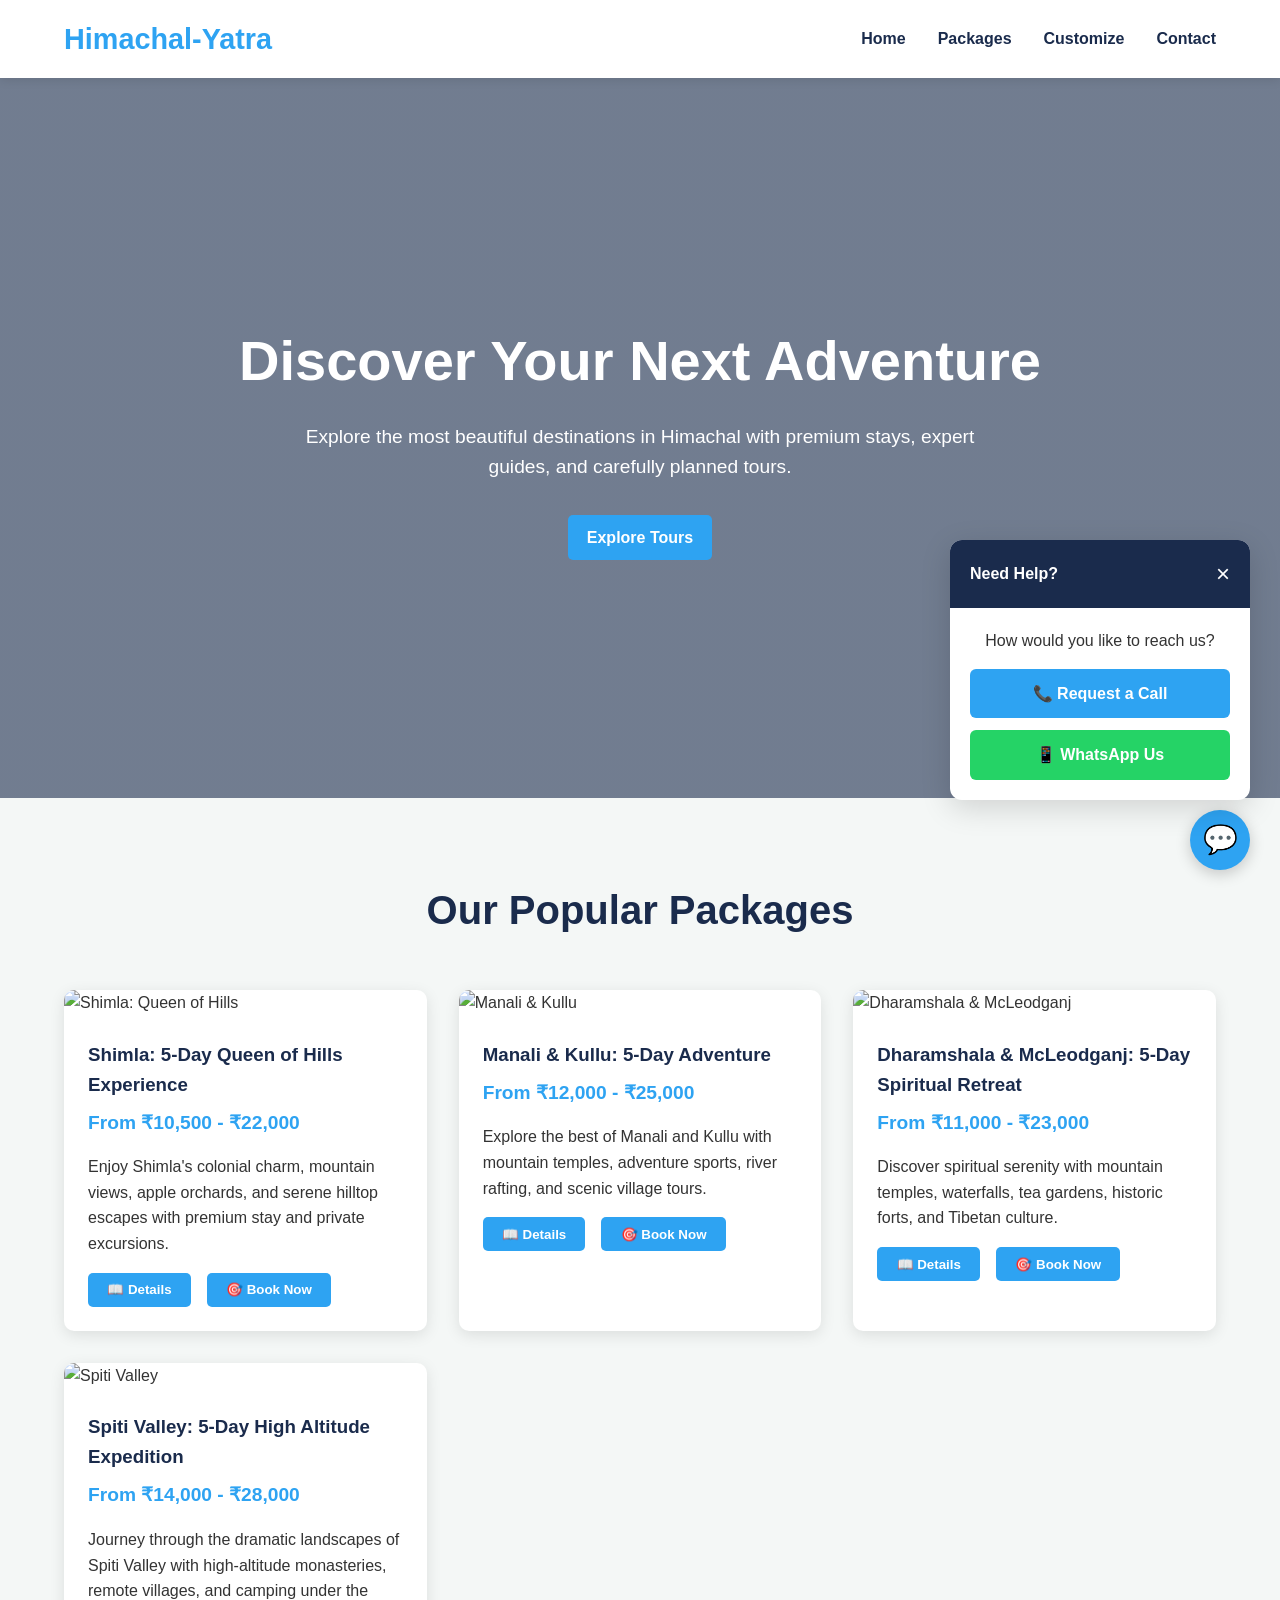
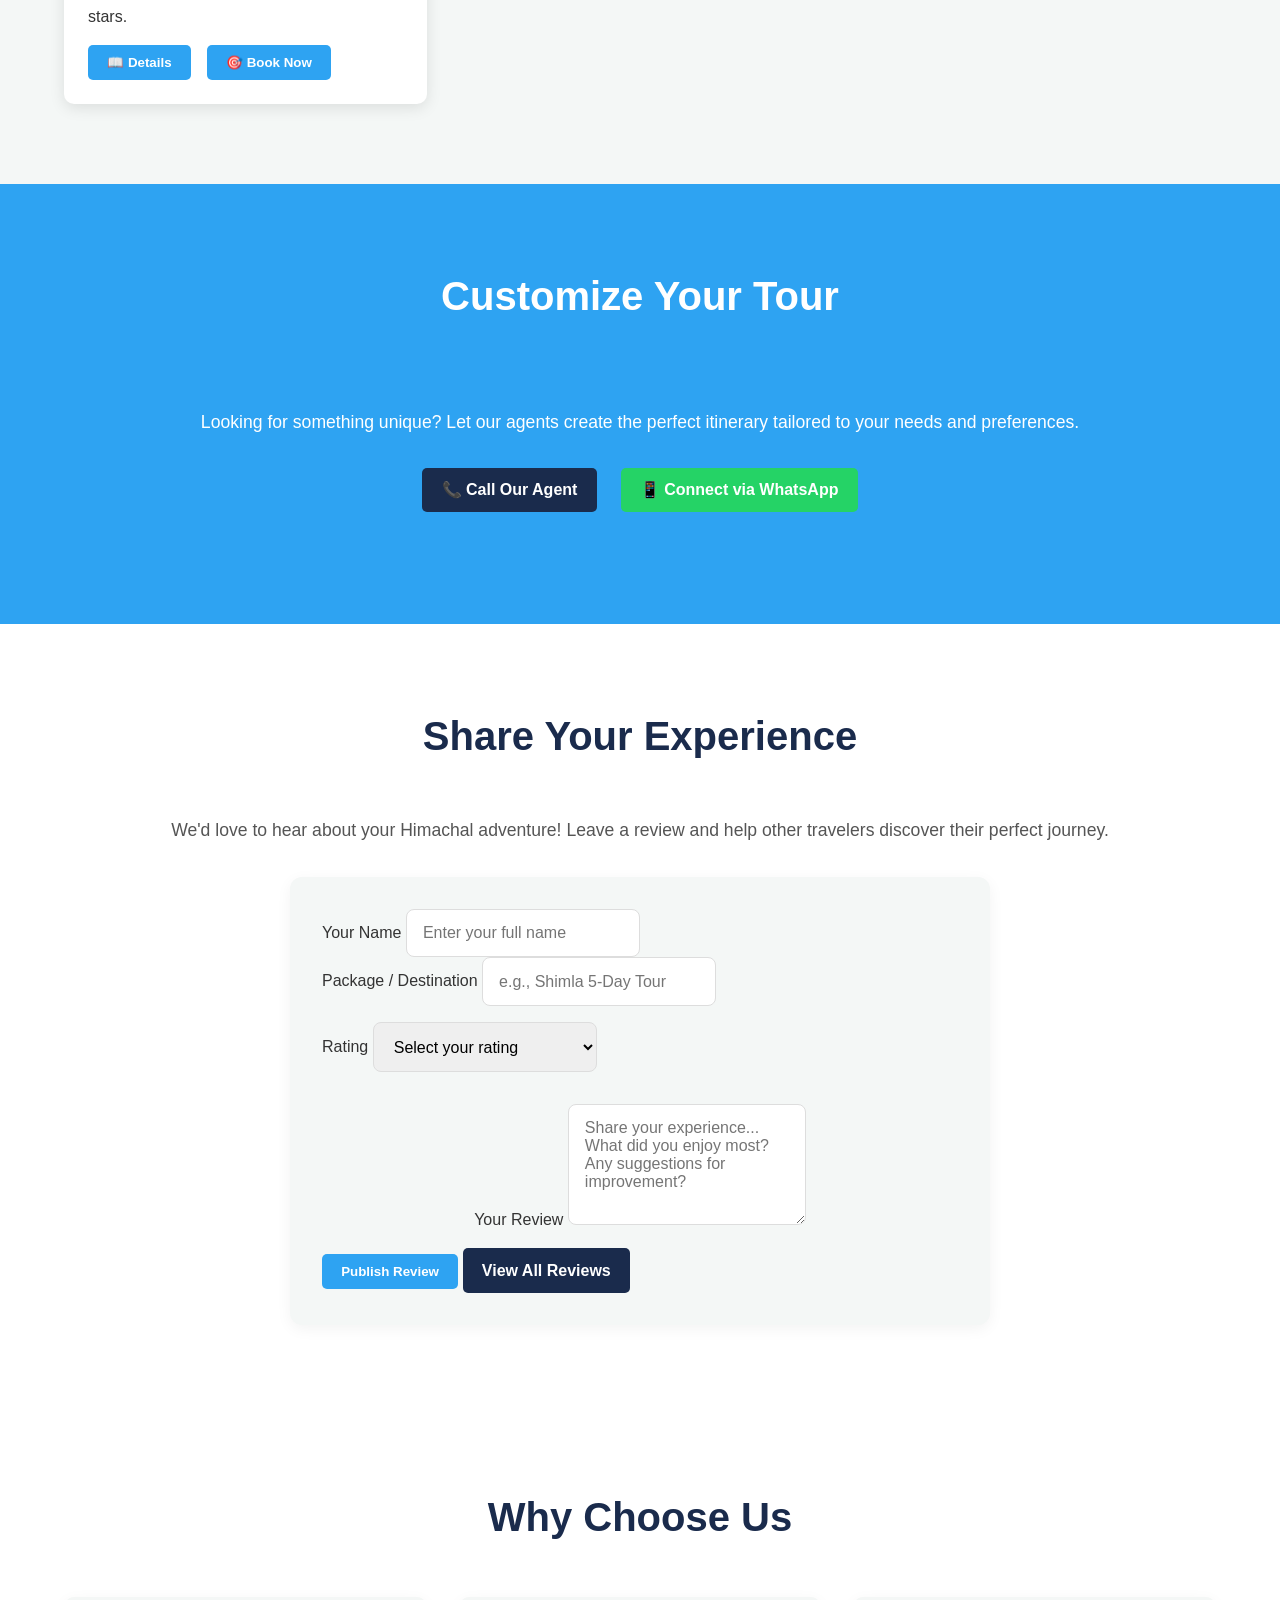
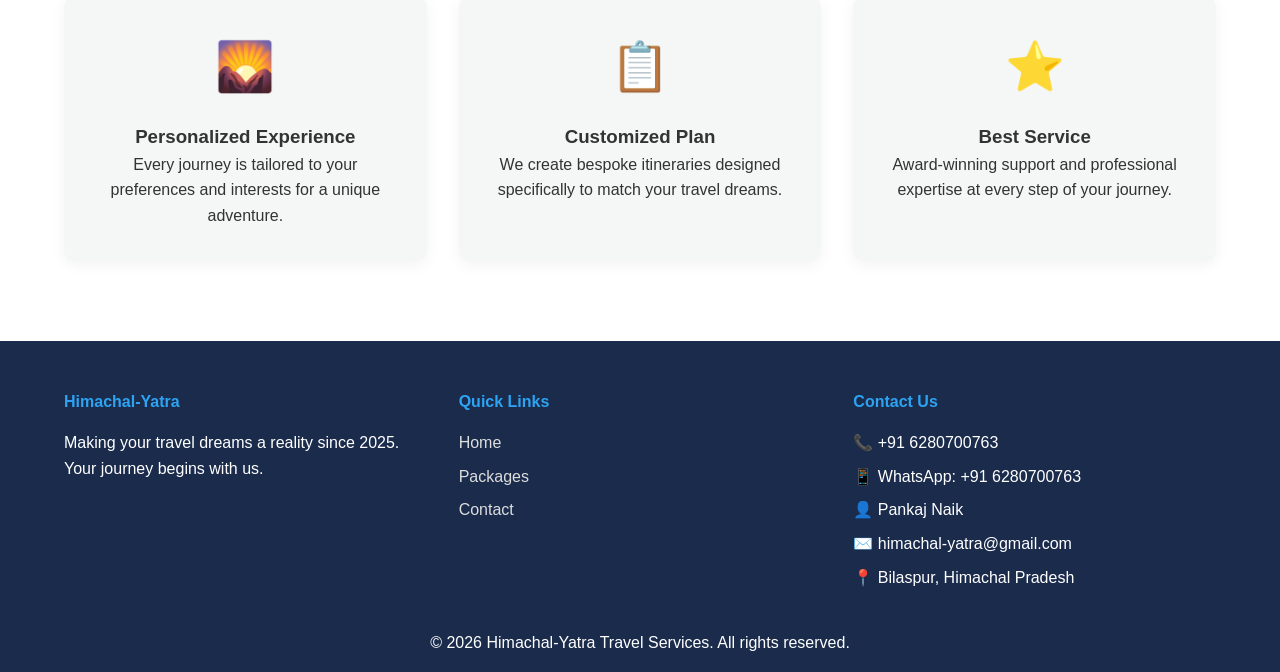
==== index.html @ 3a0e958d "Revise review form layout and labels Updated review section with improved form layout and labels." ====
<!DOCTYPE html>
<html lang="en">
<head>
    <meta charset="UTF-8">
    <meta name="viewport" content="width=device-width, initial-scale=1.0">
    <title>Himachal-Yatra | Tourist Services</title>
    <link rel="stylesheet" href="css/style.css">
</head>
<body>
    <header>
        <a href="#hero" class="logo">Himachal-Yatra</a>
        <nav>
            <ul>
                <li><a href="#hero">Home</a></li>
                <li><a href="#packages">Packages</a></li>
                <li><a href="#customize">Customize</a></li>
                <li><a href="#contact">Contact</a></li>
            </ul>
        </nav>
    </header>

    <section id="hero">
        <h1>Discover Your Next Adventure</h1>
        <p>Explore the most beautiful destinations in Himachal with premium stays, expert guides, and carefully planned tours.</p>
        <a href="#packages" class="btn hero-btn">Explore Tours</a>
    </section>

    <section id="packages">
        <h2 class="section-title">Our Popular Packages</h2>
        <div class="grid-container">
            <div class="card">
                <img src="https://images.unsplash.com/photo-1605649487212-47bdab064df7?auto=format&fit=crop&w=800&q=80" alt="Shimla: Queen of Hills">
                <div class="card-content">
                    <h3>Shimla: 5-Day Queen of Hills Experience</h3>
                    <span class="card-price">From ₹10,500 - ₹22,000</span>
                    <p>Enjoy Shimla's colonial charm, mountain views, apple orchards, and serene hilltop escapes with premium stay and private excursions.</p>
                    <div class="card-actions">
                        <button class="btn" onclick="alert('📅 Shimla: 5-Day Queen of Hills Itinerary:\n\n🌲 Day 1: Arrival & The Mall Road - Check in, evening stroll on Mall Road, colonial architecture.\n\n🌲 Day 2: Heritage & Local Sightseeing - Jakhu Temple, Viceregal Lodge, The Ridge, Christ Church.\n\n🌲 Day 3: Kufri & Fagu Valley - Himalayan Nature Park, horse ride to Mahasu Peak, apple orchards.\n\n🌲 Day 4: Mashobra & Naldehra Excursion - Pine roads, scenic golf course, nature walks.\n\n🌲 Day 5: Departure - Lakkar Bazaar shopping, scenic descent, journey home.\n\n✅ Includes: 4 Nights Shimla Stay, Breakfast & Dinner, Private Cab, Pickup/Drop from Chandigarh/Kalka.\n❌ Excludes: Entry tickets, Pony rides, Lunches, Travel Insurance.');">📖 Details</button>
                        <button class="btn" onclick="document.getElementById('contactDialog').classList.add('active');">🎯 Book Now</button>
                    </div>
                </div>
            </div>

            <div class="card">
                <img src="https://images.unsplash.com/photo-1544735716-392fe2489ffa?auto=format&fit=crop&w=800&q=80" alt="Manali & Kullu">
                <div class="card-content">
                    <h3>Manali & Kullu: 5-Day Adventure</h3>
                    <span class="card-price">From ₹12,000 - ₹25,000</span>
                    <p>Explore the best of Manali and Kullu with mountain temples, adventure sports, river rafting, and scenic village tours.</p>
                    <div class="card-actions">
                        <button class="btn" onclick="alert('📅 Manali & Kullu: 5-Day Itinerary:\n\n🏔️ Day 1: Arrival in Manali - Transfer from Chandigarh/Bhuntar, Hadimba Temple, Vashishtha hot springs.\n\n🏔️ Day 2: Solang Valley Excursion - Paragliding, zorbing, ATV rides, optional Rohtang Pass (if open).\n\n🏔️ Day 3: Kullu & Manikaran Sahib - River rafting, shawl factory, Gurudwara Manikaran hot springs.\n\n🏔️ Day 4: Old Manali & Local Cafes - Explore Old Manali, Manali Sanctuary, Mall Road shopping.\n\n🏔️ Day 5: Departure - Riverside breakfast and transfer back to airport/railway station.\n\n✅ Includes: 4 Nights Premium Manali Hotel Stay, Breakfast & Dinner, Private Cab, Fuel, Parking, Driver Fees.\n❌ Excludes: Adventure Fees, Rohtang Pass Permit, Personal Expenses, Air/Train Fare.');">📖 Details</button>
                        <button class="btn" onclick="document.getElementById('contactDialog').classList.add('active');">🎯 Book Now</button>
                    </div>
                </div>
            </div>

            <div class="card">
                <img src="https://images.unsplash.com/photo-1626621341517-bbf3d9990a23?auto=format&fit=crop&w=800&q=80" alt="Dharamshala & McLeodganj">
                <div class="card-content">
                    <h3>Dharamshala & McLeodganj: 5-Day Spiritual Retreat</h3>
                    <span class="card-price">From ₹11,000 - ₹23,000</span>
                    <p>Discover spiritual serenity with mountain temples, waterfalls, tea gardens, historic forts, and Tibetan culture.</p>
                    <div class="card-actions">
                        <button class="btn" onclick="alert('📅 Dharamshala & McLeodganj: 5-Day Itinerary:\n\n☸️ Day 1: Arrival & McLeodganj Highlights - Tsuglagkhang Complex, Dalai Lama Temple, Mall Road.\n\n☸️ Day 2: Waterfalls & Scenic Views - Bhagsunag Waterfall, Bhagsunag Temple, Naddi View Point sunset.\n\n☸️ Day 3: Cricket & Culture - HPCA Stadium, Dharamshala Tea Gardens, War Memorial.\n\n☸️ Day 4: Kangra Valley Excursion - Kangra Fort, Norbulingka Institute.\n\n☸️ Day 5: Departure - St. John in the Wilderness church, transfer to Pathankot/Dharamshala airport.\n\n✅ Includes: 4 Nights Stay, Breakfast & Dinner, Private Cab, Driver Allowances & Taxes.\n❌ Excludes: Train/Flight, Entry Fees, Adventure Activities, Personal Expenses.');">📖 Details</button>
                        <button class="btn" onclick="document.getElementById('contactDialog').classList.add('active');">🎯 Book Now</button>
                    </div>
                </div>
            </div>

            <div class="card">
                <img src="https://images.unsplash.com/photo-1581793745862-99fde7fa73d2?auto=format&fit=crop&w=800&q=80" alt="Spiti Valley">
                <div class="card-content">
                    <h3>Spiti Valley: 5-Day High Altitude Expedition</h3>
                    <span class="card-price">From ₹14,000 - ₹28,000</span>
                    <p>Journey through the dramatic landscapes of Spiti Valley with high-altitude monasteries, remote villages, and camping under the stars.</p>
                    <div class="card-actions">
                        <button class="btn" onclick="alert('📅 Spiti Valley: 5-Day High Altitude Expedition Itinerary:\n\n🚙 Day 1: Manali to Kaza - Through Atal Tunnel and Kunzum Pass, acclimatize in Kaza.\n\n🚙 Day 2: Monasteries & Canyons - Key Monastery, Chicham Bridge, Kibber village.\n\n🚙 Day 3: The High Villages Circuit - Langza Buddha, Hikkim Post Office, Komic Monastery.\n\n🚙 Day 4: Kaza to Chandratal - Drive to Chandratal, hike to the crescent-shaped lake, camp under the stars.\n\n🚙 Day 5: Departure to Manali - Morning at the campsite then scenic drive back to Manali.\n\n✅ Includes: 3 Nights in Kaza, 1 Night Camping at Chandratal, Breakfast & Dinner, SUV with Expert Driver.\n❌ Excludes: Permits, Transit Lunches, Oxygen Cylinder Rental, Travel to Manali.');">📖 Details</button>
                        <button class="btn" onclick="document.getElementById('contactDialog').classList.add('active');">🎯 Book Now</button>
                    </div>
                </div>
            </div>
        </div>
    </section>

    <section id="customize" class="customize-section">
        <h2 class="section-title">Customize Your Tour</h2>
        <div class="customize-content">
            <p>Looking for something unique? Let our agents create the perfect itinerary tailored to your needs and preferences.</p>
            <div class="customize-actions">
                <a href="tel:+916280700763" class="btn secondary-btn">📞 Call Our Agent</a>
                <a href="https://wa.me/916280700763" target="_blank" class="btn whatsapp-btn">📱 Connect via WhatsApp</a>
            </div>
        </div>
    </section>

    <section id="reviews" class="services-section">
        <h2 class="section-title">Share Your Experience</h2>
        <p style="text-align: center; margin-bottom: 2rem; color: #555; font-size: 1.1rem;">We'd love to hear about your Himachal adventure! Leave a review and help other travelers discover their perfect journey.</p>
        <div class="review-form-box">
            <form id="reviewForm">
                <div class="form-row">
                    <div class="form-group">
                        <label for="reviewName">Your Name</label>
                        <input type="text" id="reviewName" placeholder="Enter your full name" required>
                    </div>
                    <div class="form-group">
                        <label for="reviewPlace">Package / Destination</label>
                        <input type="text" id="reviewPlace" placeholder="e.g., Shimla 5-Day Tour" required>
                    </div>
                </div>

                <div class="form-row">
                    <div class="form-group">
                        <label for="reviewRating">Rating</label>
                        <select id="reviewRating" required>
                            <option value="">Select your rating</option>
                            <option value="5">⭐⭐⭐⭐⭐ Excellent</option>
                            <option value="4">⭐⭐⭐⭐ Good</option>
                            <option value="3">⭐⭐⭐ Average</option>
                            <option value="2">⭐⭐ Fair</option>
                            <option value="1">⭐ Poor</option>
                        </select>
                    </div>
                </div>

                <div class="form-group full-width">
                    <label for="reviewMessage">Your Review</label>
                    <textarea id="reviewMessage" rows="5" placeholder="Share your experience... What did you enjoy most? Any suggestions for improvement?" required></textarea>
                </div>

                <div class="form-actions">
                    <button type="submit" class="btn btn-submit">Publish Review</button>
                    <a href="reviews.html" class="btn secondary-btn">View All Reviews</a>
                </div>
            </form>
        </div>
    </section>

    <section id="services" class="services-section">
        <h2 class="section-title">Why Choose Us</h2>
        <div class="services-grid">
            <div class="service-box">
                <div class="service-icon">🌄</div>
                <h3>Personalized Experience</h3>
                <p>Every journey is tailored to your preferences and interests for a unique adventure.</p>
            </div>
            <div class="service-box">
                <div class="service-icon">📋</div>
                <h3>Customized Plan</h3>
                <p>We create bespoke itineraries designed specifically to match your travel dreams.</p>
            </div>
            <div class="service-box">
                <div class="service-icon">⭐</div>
                <h3>Best Service</h3>
                <p>Award-winning support and professional expertise at every step of your journey.</p>
            </div>
        </div>
    </section>

    <footer id="contact">
        <div class="footer-content">
            <div>
                <h4>Himachal-Yatra</h4>
                <p>Making your travel dreams a reality since 2025. Your journey begins with us.</p>
            </div>
            <div>
                <h4>Quick Links</h4>
                <ul>
                    <li><a href="#hero">Home</a></li>
                    <li><a href="#packages">Packages</a></li>
                    <li><a href="#contact">Contact</a></li>
                </ul>
            </div>
            <div>
                <h4>Contact Us</h4>
                <ul>
                    <li>📞 +91 6280700763</li>
                    <li>📱 WhatsApp: +91 6280700763</li>
                    <li>👤 Pankaj Naik</li>
                    <li>✉️ himachal-yatra@gmail.com</li>
                    <li>📍 Bilaspur, Himachal Pradesh</li>
                </ul>
            </div>
        </div>
        <p>&copy; 2026 Himachal-Yatra Travel Services. All rights reserved.</p>
    </footer>

    <div class="floating-contact-btn" id="contactBtn">💬</div>

    <div class="contact-dialog" id="contactDialog">
        <div class="dialog-header">
            <h4>Need Help?</h4>
            <span class="close-btn" id="closeDialog">&times;</span>
        </div>
        <div class="dialog-body">
            <p>How would you like to reach us?</p>
            <div class="dialog-actions">
                <a href="tel:+916280700763" class="action-btn call-btn">📞 Request a Call</a>
                <a href="https://wa.me/916280700763" target="_blank" class="action-btn wa-btn">📱 WhatsApp Us</a>
            </div>
        </div>
    </div>

    <script>
        document.querySelectorAll('a[href^="#"]').forEach(anchor => {
            anchor.addEventListener('click', function (e) {
                e.preventDefault();
                const target = document.querySelector(this.getAttribute('href'));
                if (target) {
                    target.scrollIntoView({ behavior: 'smooth' });
                }
            });
        });

        const contactBtn = document.getElementById('contactBtn');
        const contactDialog = document.getElementById('contactDialog');
        const closeDialog = document.getElementById('closeDialog');
        const reviewForm = document.getElementById('reviewForm');

        function closeContactDialog() {
            contactDialog.classList.remove('active');
        }

        if (contactBtn) {
            contactBtn.addEventListener('click', (e) => {
                e.stopPropagation();
                contactDialog.classList.toggle('active');
            });
        }

        if (closeDialog) {
            closeDialog.addEventListener('click', closeContactDialog);
        }

        document.addEventListener('click', (event) => {
            if (contactDialog.classList.contains('active') &&
                !contactDialog.contains(event.target) &&
                !contactBtn.contains(event.target) &&
                event.target.className !== 'btn') {
                closeContactDialog();
            }
        });

        if (contactDialog) {
            contactDialog.addEventListener('click', (e) => e.stopPropagation());
        }

        window.addEventListener('load', () => {
            if (contactDialog) {
                contactDialog.classList.add('active');
            }
        });

        if (reviewForm) {
            reviewForm.addEventListener('submit', function (e) {
                e.preventDefault();

                const review = {
                    name: document.getElementById('reviewName').value.trim(),
                    place: document.getElementById('reviewPlace').value.trim(),
                    rating: document.getElementById('reviewRating').value,
                    message: document.getElementById('reviewMessage').value.trim(),
                    date: new Date().toLocaleDateString()
                };

                const reviews = JSON.parse(localStorage.getItem('himachalReviews') || '[]');
                reviews.unshift(review);
                localStorage.setItem('himachalReviews', JSON.stringify(reviews));

                reviewForm.reset();
                alert('Thank you! Your review has been published.');
            });
        }
    </script>
</body>
</html>
---- css/style.css ----
:root {
    --primary-color: #2ea3f2;
    --secondary-color: #1a2b4c;
    --text-color: #333;
    --bg-color: #f4f7f6;
    --white: #ffffff;
    --whatsapp-color: #25D366;
}

* {
    margin: 0;
    padding: 0;
    box-sizing: border-box;
    font-family: 'Segoe UI', Tahoma, Geneva, Verdana, sans-serif;
}

body {
    background-color: var(--bg-color);
    color: var(--text-color);
    line-height: 1.6;
}

header {
    background-color: var(--white);
    padding: 1rem 5%;
    display: flex;
    justify-content: space-between;
    align-items: center;
    box-shadow: 0 2px 10px rgba(0,0,0,0.1);
    position: sticky;
    top: 0;
    z-index: 999;
}

.logo {
    font-size: 1.8rem;
    font-weight: bold;
    color: var(--primary-color);
    text-decoration: none;
}

nav ul {
    list-style: none;
    display: flex;
    gap: 2rem;
}

nav a {
    text-decoration: none;
    color: var(--secondary-color);
    font-weight: 600;
    transition: color 0.3s;
}

nav a:hover {
    color: var(--primary-color);
}

.btn {
    background-color: var(--primary-color);
    color: var(--white);
    padding: 0.6rem 1.2rem;
    border: none;
    border-radius: 5px;
    cursor: pointer;
    font-weight: bold;
    transition: background-color 0.3s;
    text-decoration: none;
    display: inline-block;
}

.btn:hover {
    background-color: #1c8bd6;
}

.hero-btn {
    margin-top: 1rem;
}

#hero {
    min-height: 80vh;
    background: linear-gradient(rgba(26, 43, 76, 0.6), rgba(26, 43, 76, 0.6)), url('https://images.unsplash.com/photo-1501785888041-af3ef285b470?auto=format&fit=crop&w=1600&q=80') center/cover;
    display: flex;
    flex-direction: column;
    justify-content: center;
    align-items: center;
    text-align: center;
    color: var(--white);
    padding: 0 20px;
}

#hero h1 {
    font-size: 3.5rem;
    margin-bottom: 1rem;
}

#hero p {
    font-size: 1.2rem;
    margin-bottom: 1rem;
    max-width: 700px;
}

section {
    padding: 5rem 5%;
}

.section-title {
    text-align: center;
    font-size: 2.5rem;
    color: var(--secondary-color);
    margin-bottom: 3rem;
}

.grid-container {
    display: grid;
    grid-template-columns: repeat(auto-fit, minmax(280px, 1fr));
    gap: 2rem;
}

.card {
    background: var(--white);
    border-radius: 10px;
    overflow: hidden;
    box-shadow: 0 4px 15px rgba(0,0,0,0.1);
    transition: transform 0.3s;
}

.card:hover {
    transform: translateY(-10px);
}

.card img {
    width: 100%;
    height: 200px;
    object-fit: cover;
}

.card-content {
    padding: 1.5rem;
}

.card-content h3 {
    color: var(--secondary-color);
    margin-bottom: 0.5rem;
}

.card-price {
    color: var(--primary-color);
    font-weight: bold;
    font-size: 1.2rem;
    margin-bottom: 1rem;
    display: block;
}

.card-actions {
    display: flex;
    gap: 1rem;
    margin-top: 1rem;
}

.full-width {
    width: 100%;
    text-align: center;
    margin-top: 1rem;
}

.customize-section {
    background-color: var(--primary-color);
    color: var(--white);
}

.customize-section .section-title {
    color: var(--white);
}

.customize-content {
    text-align: center;
    padding: 2rem;
}

.customize-content p {
    font-size: 1.1rem;
    margin-bottom: 2rem;
}

.customize-actions {
    display: flex;
    gap: 1.5rem;
    justify-content: center;
    flex-wrap: wrap;
}

.secondary-btn {
    background-color: var(--secondary-color);
}

.whatsapp-btn {
    background-color: var(--whatsapp-color);
}

.services-section {
    background-color: var(--white);
}

.review-form-box {
    max-width: 700px;
    margin: 0 auto;
    background: var(--bg-color);
    padding: 2rem;
    border-radius: 12px;
    box-shadow: 0 4px 15px rgba(0,0,0,0.05);
}

.review-form-box form {
    display: flex;
    flex-direction: column;
    gap: 1rem;
}

.review-form-box input,
.review-form-box select,
.review-form-box textarea {
    padding: 0.9rem 1rem;
    border: 1px solid #ddd;
    border-radius: 8px;
    font-size: 1rem;
}

.review-link {
    margin-top: 1rem;
}

.review-list {
    display: grid;
    gap: 1.5rem;
}

.review-card {
    background: var(--white);
    padding: 1.5rem;
    border-radius: 12px;
    box-shadow: 0 4px 15px rgba(0,0,0,0.08);
}

.review-card-top {
    display: flex;
    justify-content: space-between;
    align-items: center;
    margin-bottom: 0.5rem;
}

.review-rating {
    color: #f4b400;
    font-size: 1.1rem;
}

.review-place {
    color: var(--primary-color);
    font-weight: 600;
    margin-bottom: 0.5rem;
}

.review-date {
    display: inline-block;
    margin-top: 0.8rem;
    color: #777;
    font-size: 0.95rem;
}

.empty-state {
    text-align: center;
    padding: 2rem;
    background: var(--white);
    border-radius: 12px;
    box-shadow: 0 4px 15px rgba(0,0,0,0.05);
}

.services-grid {
    display: grid;
    grid-template-columns: repeat(auto-fit, minmax(250px, 1fr));
    gap: 2rem;
    text-align: center;
}

.service-box {
    background: var(--bg-color);
    padding: 2rem;
    border-radius: 10px;
    box-shadow: 0 4px 15px rgba(0,0,0,0.05);
}

.service-icon {
    font-size: 3rem;
    margin-bottom: 1rem;
}

.page-hero {
    background: linear-gradient(rgba(26, 43, 76, 0.7), rgba(26, 43, 76, 0.7)), url('https://images.unsplash.com/photo-1464822759023-fed622ff2c3b?auto=format&fit=crop&w=1600&q=80') center/cover;
    color: var(--white);
    text-align: center;
    min-height: 40vh;
    display: flex;
    flex-direction: column;
    justify-content: center;
}

.page-section {
    padding-top: 3rem;
}

footer {
    background-color: var(--secondary-color);
    color: var(--white);
    padding: 3rem 5% 1rem;
    text-align: center;
}

.footer-content {
    display: grid;
    grid-template-columns: repeat(auto-fit, minmax(250px, 1fr));
    gap: 2rem;
    text-align: left;
    margin-bottom: 2rem;
}

.footer-content h4 {
    margin-bottom: 1rem;
    color: var(--primary-color);
}

.footer-content ul {
    list-style: none;
}

.footer-content ul li {
    margin-bottom: 0.5rem;
}

.footer-content a {
    color: #ddd;
    text-decoration: none;
}

.footer-content a:hover {
    color: var(--white);
}

.floating-contact-btn {
    position: fixed;
    bottom: 30px;
    right: 30px;
    background-color: var(--primary-color);
    color: white;
    width: 60px;
    height: 60px;
    border-radius: 50%;
    display: flex;
    justify-content: center;
    align-items: center;
    font-size: 28px;
    box-shadow: 0 4px 15px rgba(0,0,0,0.2);
    cursor: pointer;
    z-index: 1000;
}

.contact-dialog {
    position: fixed;
    bottom: 100px;
    right: 30px;
    background: var(--white);
    width: 300px;
    border-radius: 12px;
    box-shadow: 0 8px 30px rgba(0,0,0,0.15);
    z-index: 1000;
    opacity: 0;
    visibility: hidden;
    transform: translateY(20px);
    transition: all 0.3s ease;
    overflow: hidden;
}

.contact-dialog.active {
    opacity: 1;
    visibility: visible;
    transform: translateY(0);
}

.dialog-header {
    background-color: var(--secondary-color);
    color: var(--white);
    padding: 15px 20px;
    display: flex;
    justify-content: space-between;
    align-items: center;
}

.close-btn {
    font-size: 24px;
    cursor: pointer;
}

.dialog-body {
    padding: 20px;
    text-align: center;
}

.dialog-body p {
    margin-bottom: 15px;
}

.dialog-actions {
    display: flex;
    flex-direction: column;
    gap: 12px;
}

.action-btn {
    padding: 12px;
    border-radius: 6px;
    text-decoration: none;
    color: white;
    font-weight: bold;
    display: flex;
    align-items: center;
    justify-content: center;
    gap: 8px;
}

.call-btn {
    background-color: var(--primary-color);
}

.wa-btn {
    background-color: var(--whatsapp-color);
}

@media (max-width: 768px) {
    header {
        flex-direction: column;
        gap: 1rem;
    }

    nav ul {
        flex-wrap: wrap;
        justify-content: center;
    }

    #hero h1 {
        font-size: 2.5rem;
    }

    .card-actions {
        flex-direction: column;
    }

    .contact-dialog {
        right: 5%;
        left: 5%;
        width: 90%;
        bottom: 100px;
    }
}
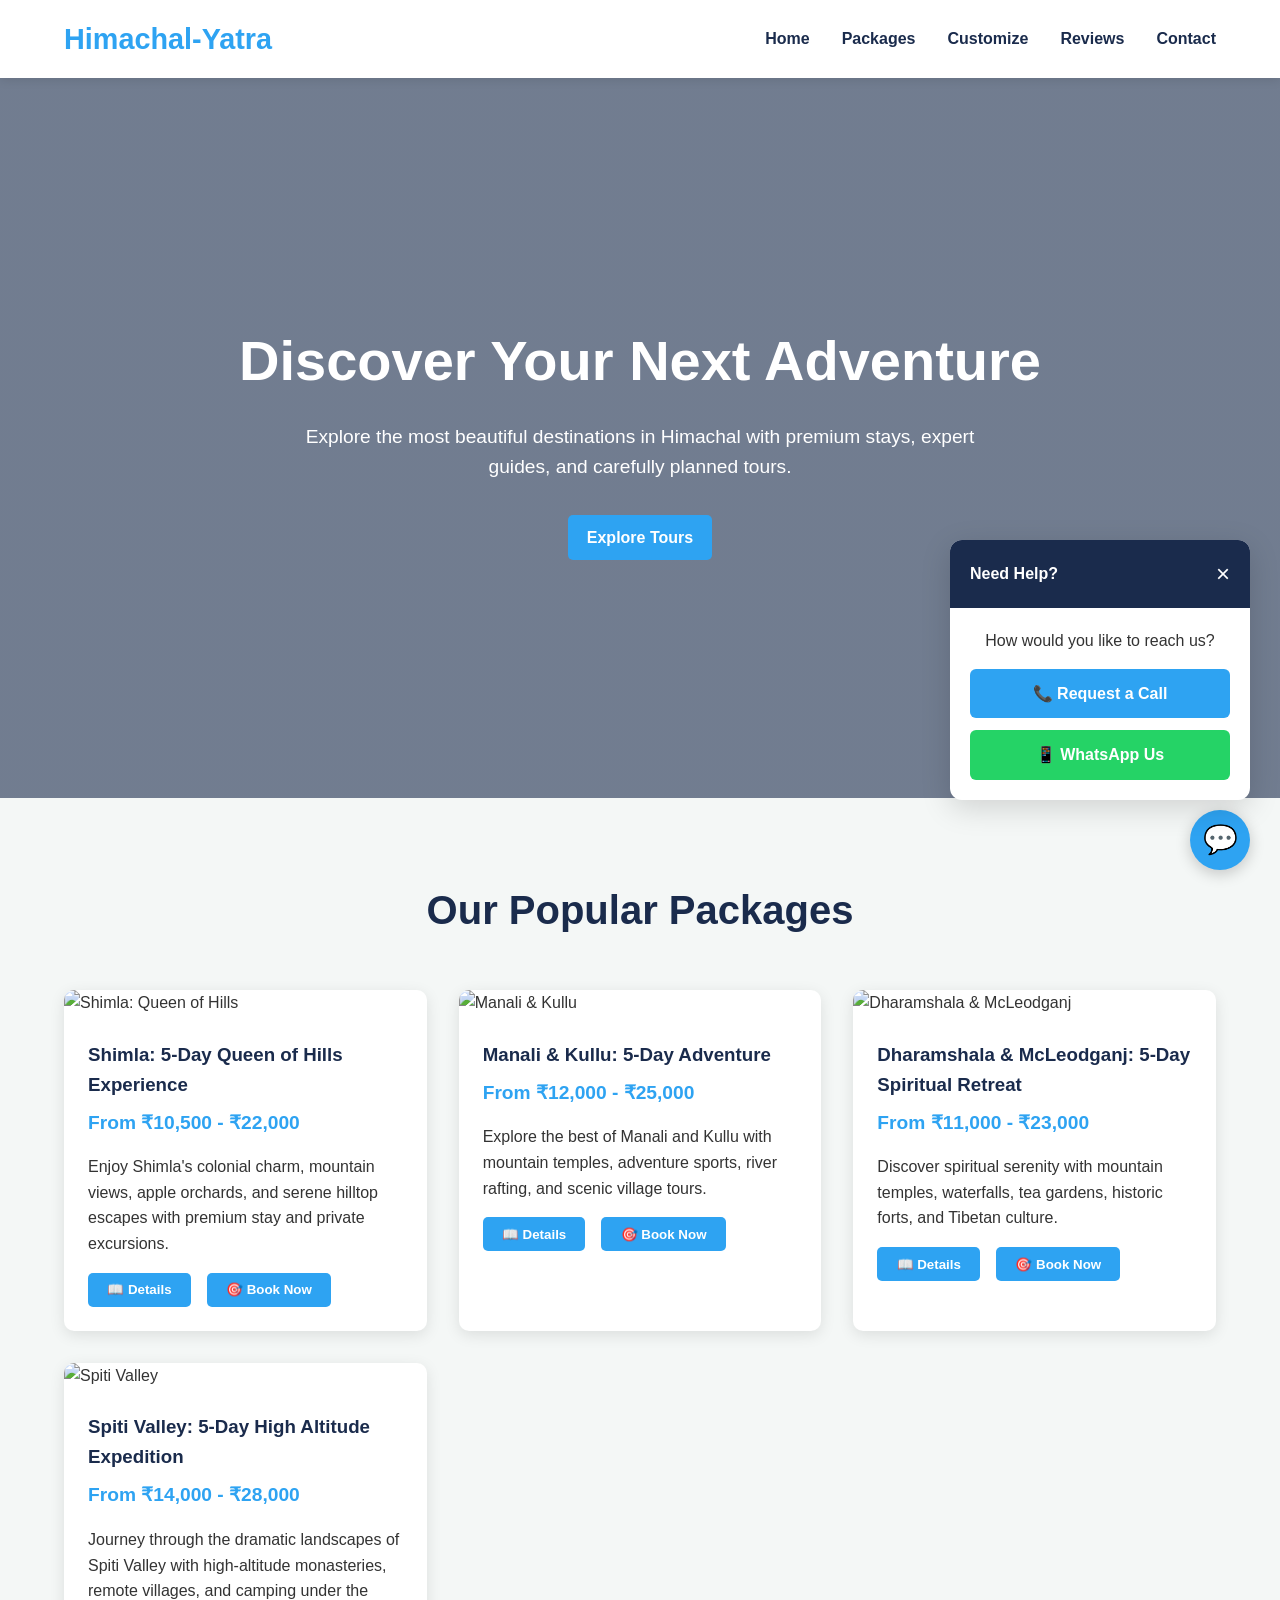
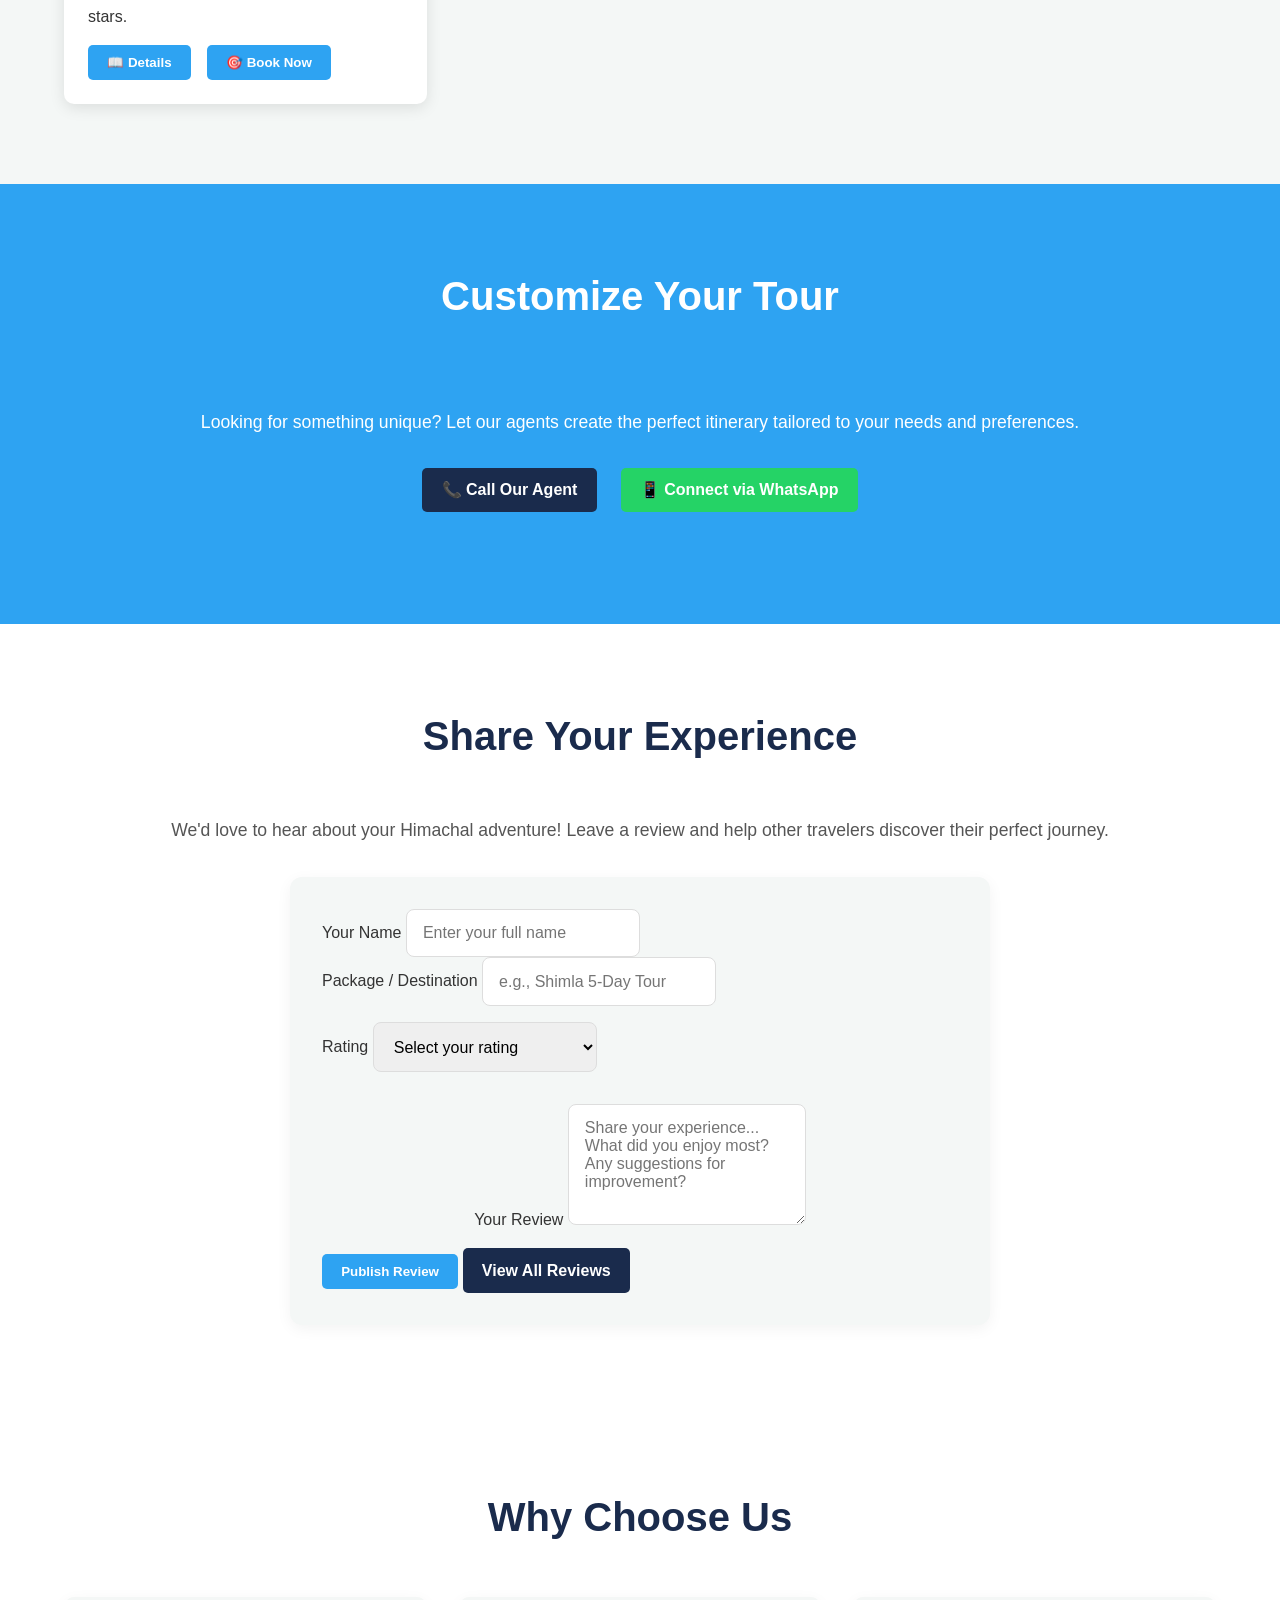
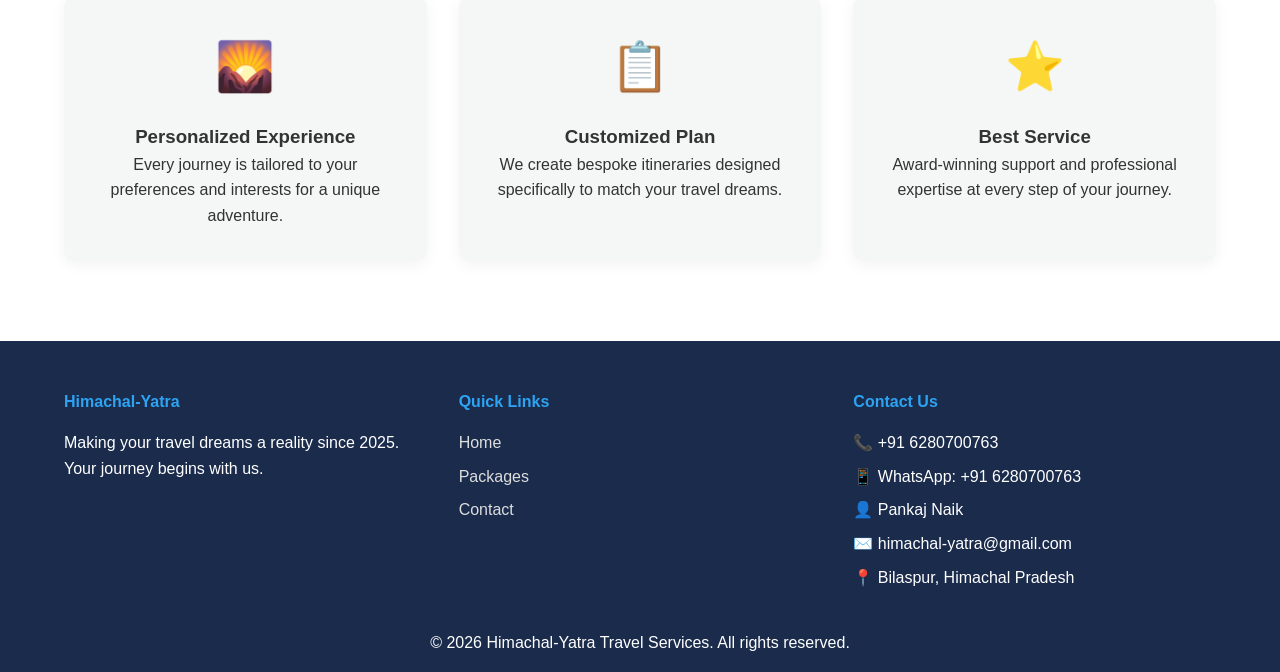
==== commit c983e32b: "Update index.html" ====
--- a/index.html
+++ b/index.html
@@ -14,6 +14,7 @@
                 <li><a href="#hero">Home</a></li>
                 <li><a href="#packages">Packages</a></li>
                 <li><a href="#customize">Customize</a></li>
+                <li><a href="reviews.html">Reviews</a></li>
                 <li><a href="#contact">Contact</a></li>
             </ul>
         </nav>
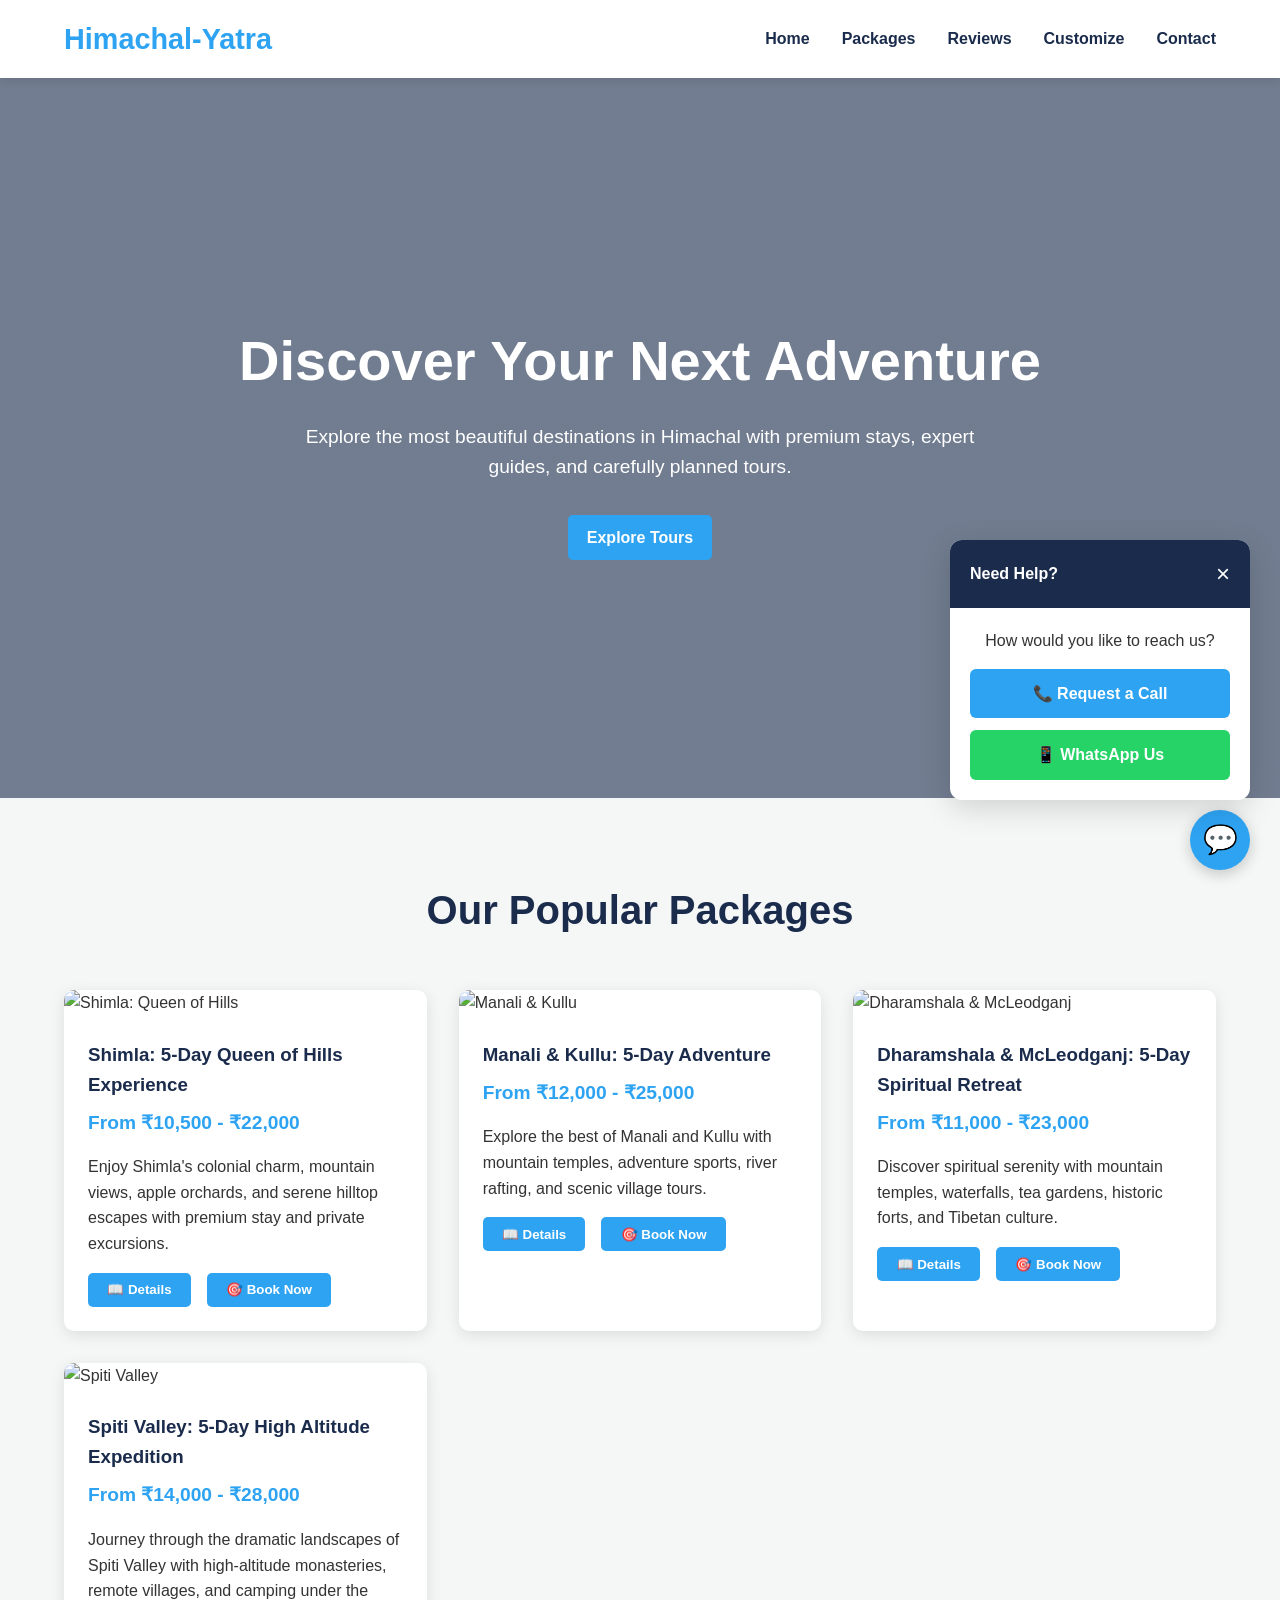
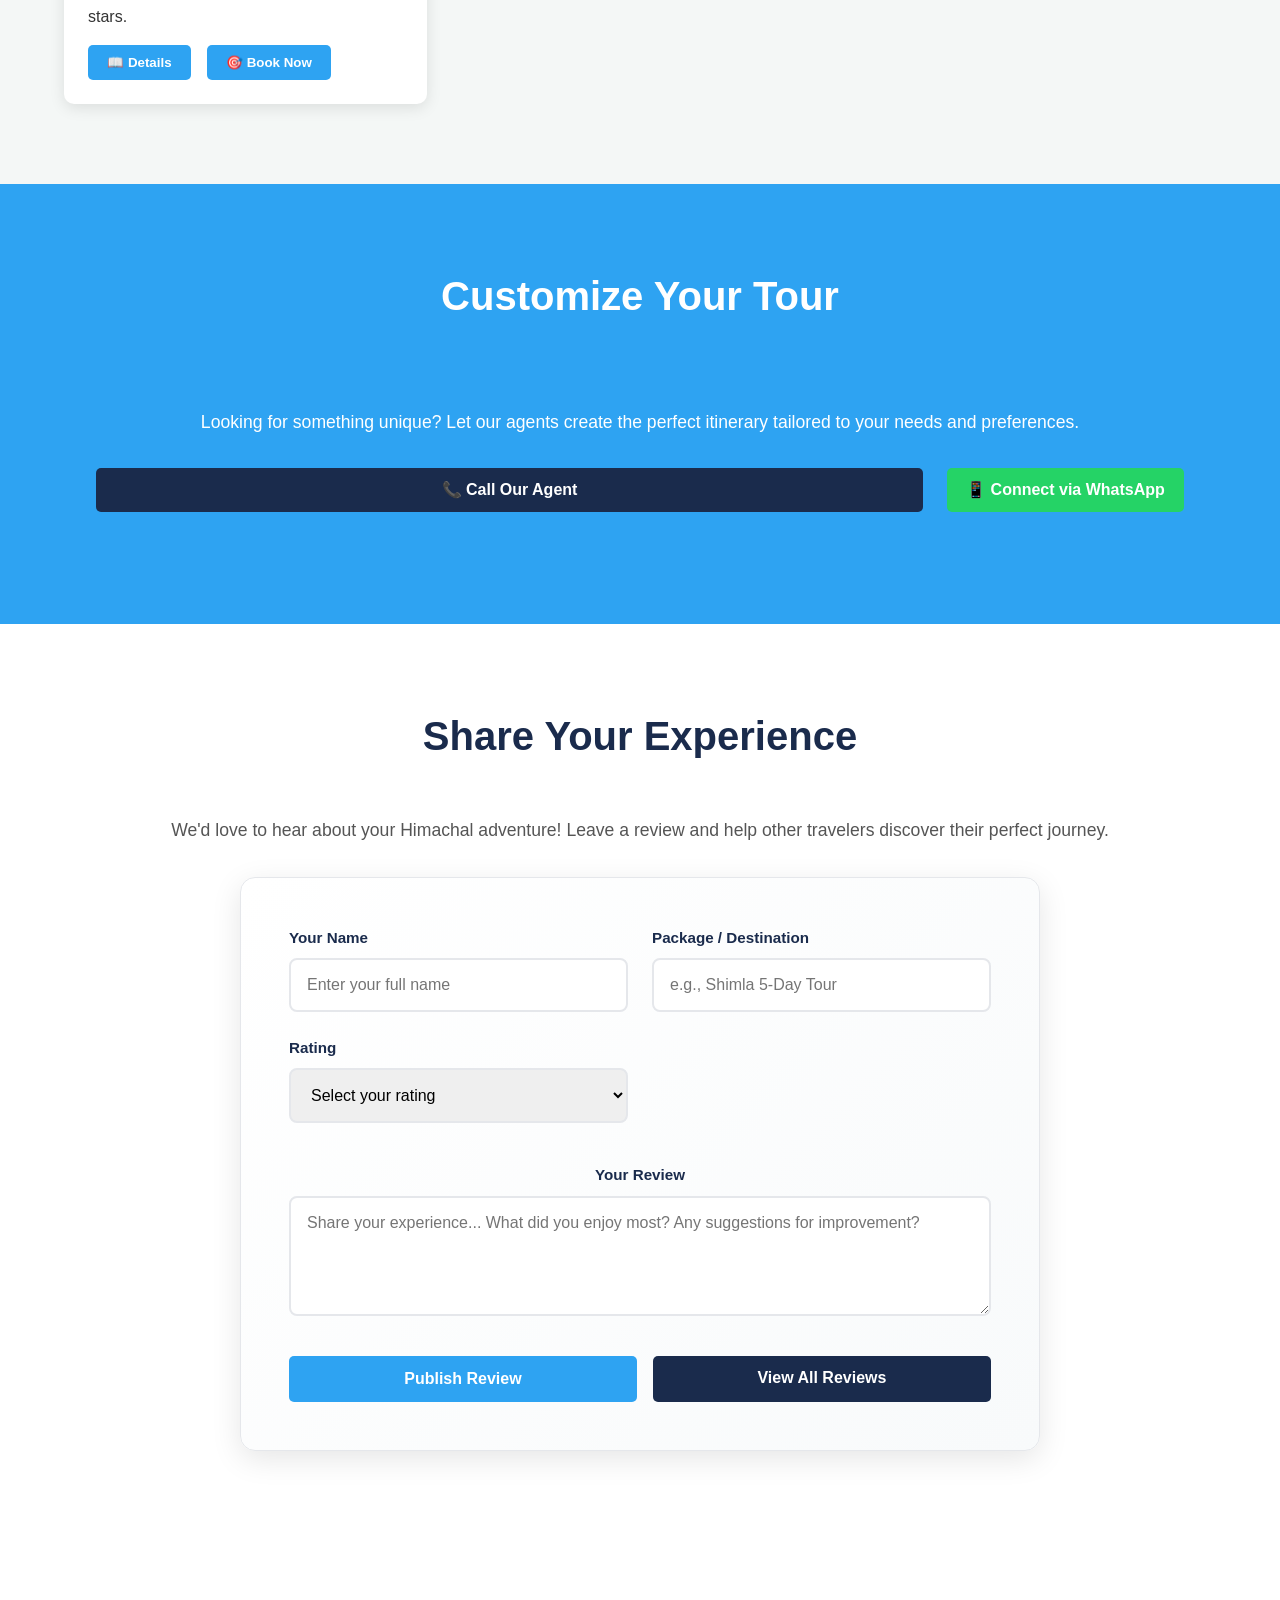
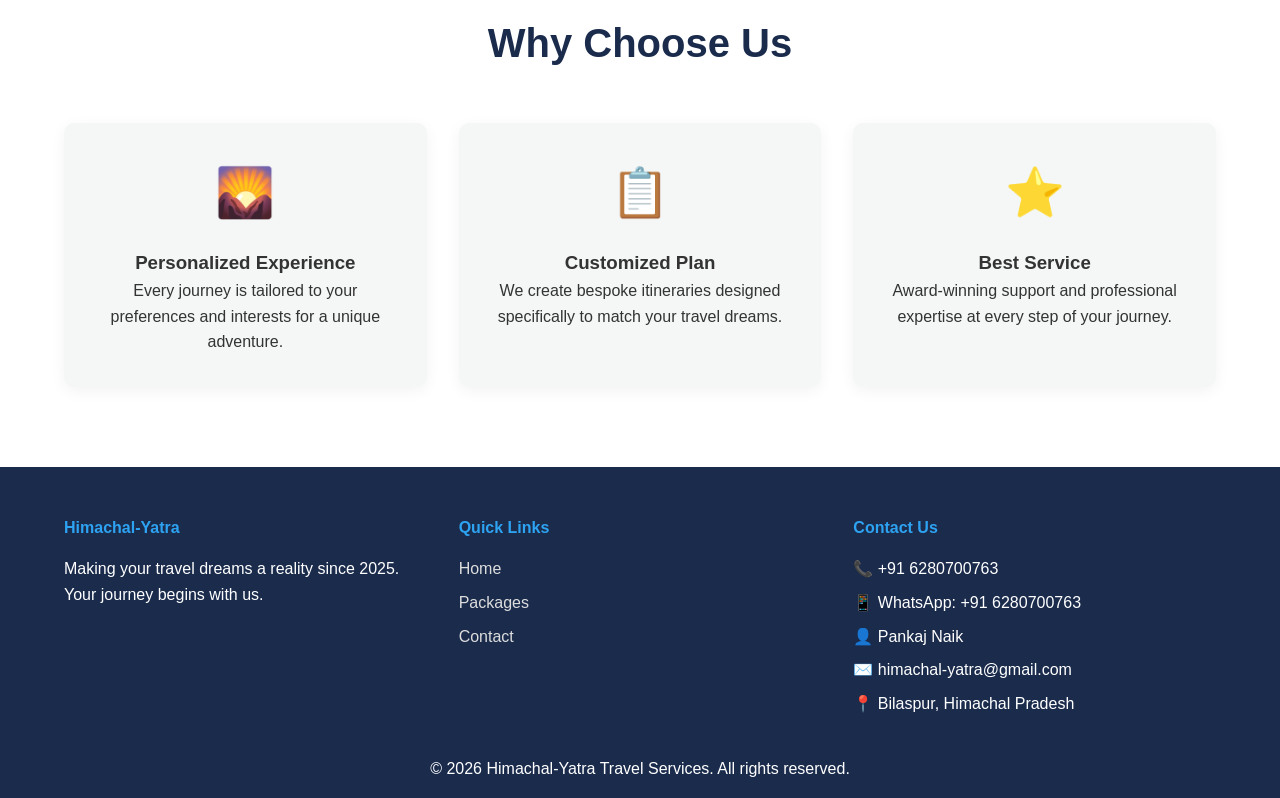
==== commit bdb4cefb: "Rearrange review form layout and restore Customize link" ====
--- a/index.html
+++ b/index.html
@@ -13,8 +13,8 @@
             <ul>
                 <li><a href="#hero">Home</a></li>
                 <li><a href="#packages">Packages</a></li>
+                <li><a href="reviews.html">Reviews</a></li>
                 <li><a href="#customize">Customize</a></li>
-                <li><a href="reviews.html">Reviews</a></li>
                 <li><a href="#contact">Contact</a></li>
             </ul>
         </nav>
@@ -122,11 +122,14 @@
                             <option value="1">⭐ Poor</option>
                         </select>
                     </div>
-                </div>
-
-                <div class="form-group full-width">
-                    <label for="reviewMessage">Your Review</label>
-                    <textarea id="reviewMessage" rows="5" placeholder="Share your experience... What did you enjoy most? Any suggestions for improvement?" required></textarea>
+                    <div class="form-group"></div>
+                </div>
+
+                <div class="form-row">
+                    <div class="form-group full-width">
+                        <label for="reviewMessage">Your Review</label>
+                        <textarea id="reviewMessage" placeholder="Share your experience... What did you enjoy most? Any suggestions for improvement?" required></textarea>
+                    </div>
                 </div>
 
                 <div class="form-actions">
--- a/css/style.css
+++ b/css/style.css
@@ -203,31 +203,82 @@
 }
 
 .review-form-box {
-    max-width: 700px;
+    max-width: 800px;
     margin: 0 auto;
-    background: var(--bg-color);
-    padding: 2rem;
-    border-radius: 12px;
-    box-shadow: 0 4px 15px rgba(0,0,0,0.05);
+    background: linear-gradient(135deg, #ffffff 0%, #f8fafb 100%);
+    padding: 3rem;
+    border-radius: 15px;
+    box-shadow: 0 8px 30px rgba(0,0,0,0.1);
+    border: 1px solid #e5e7eb;
 }
 
 .review-form-box form {
     display: flex;
     flex-direction: column;
-    gap: 1rem;
-}
-
-.review-form-box input,
-.review-form-box select,
-.review-form-box textarea {
-    padding: 0.9rem 1rem;
-    border: 1px solid #ddd;
+    gap: 1.5rem;
+}
+
+.form-row {
+    display: grid;
+    grid-template-columns: 1fr 1fr;
+    gap: 1.5rem;
+}
+
+.form-group {
+    display: flex;
+    flex-direction: column;
+    gap: 0.5rem;
+}
+
+.form-group.full-width {
+    grid-column: 1 / -1;
+}
+
+.form-group label {
+    font-weight: 600;
+    color: var(--secondary-color);
+    font-size: 0.95rem;
+}
+
+.form-group input,
+.form-group select,
+.form-group textarea {
+    padding: 1rem;
+    border: 2px solid #e5e7eb;
     border-radius: 8px;
     font-size: 1rem;
-}
-
-.review-link {
+    font-family: inherit;
+    transition: border-color 0.3s, box-shadow 0.3s;
+}
+
+.form-group input:focus,
+.form-group select:focus,
+.form-group textarea:focus {
+    outline: none;
+    border-color: var(--primary-color);
+    box-shadow: 0 0 0 3px rgba(46, 163, 242, 0.1);
+}
+
+.form-group textarea {
+    resize: vertical;
+    min-height: 120px;
+}
+
+.form-actions {
+    display: flex;
+    gap: 1rem;
     margin-top: 1rem;
+}
+
+.btn-submit {
+    flex: 1;
+    padding: 0.9rem 1.5rem;
+    font-size: 1rem;
+}
+
+.secondary-btn {
+    flex: 1;
+    text-align: center;
 }
 
 .review-list {
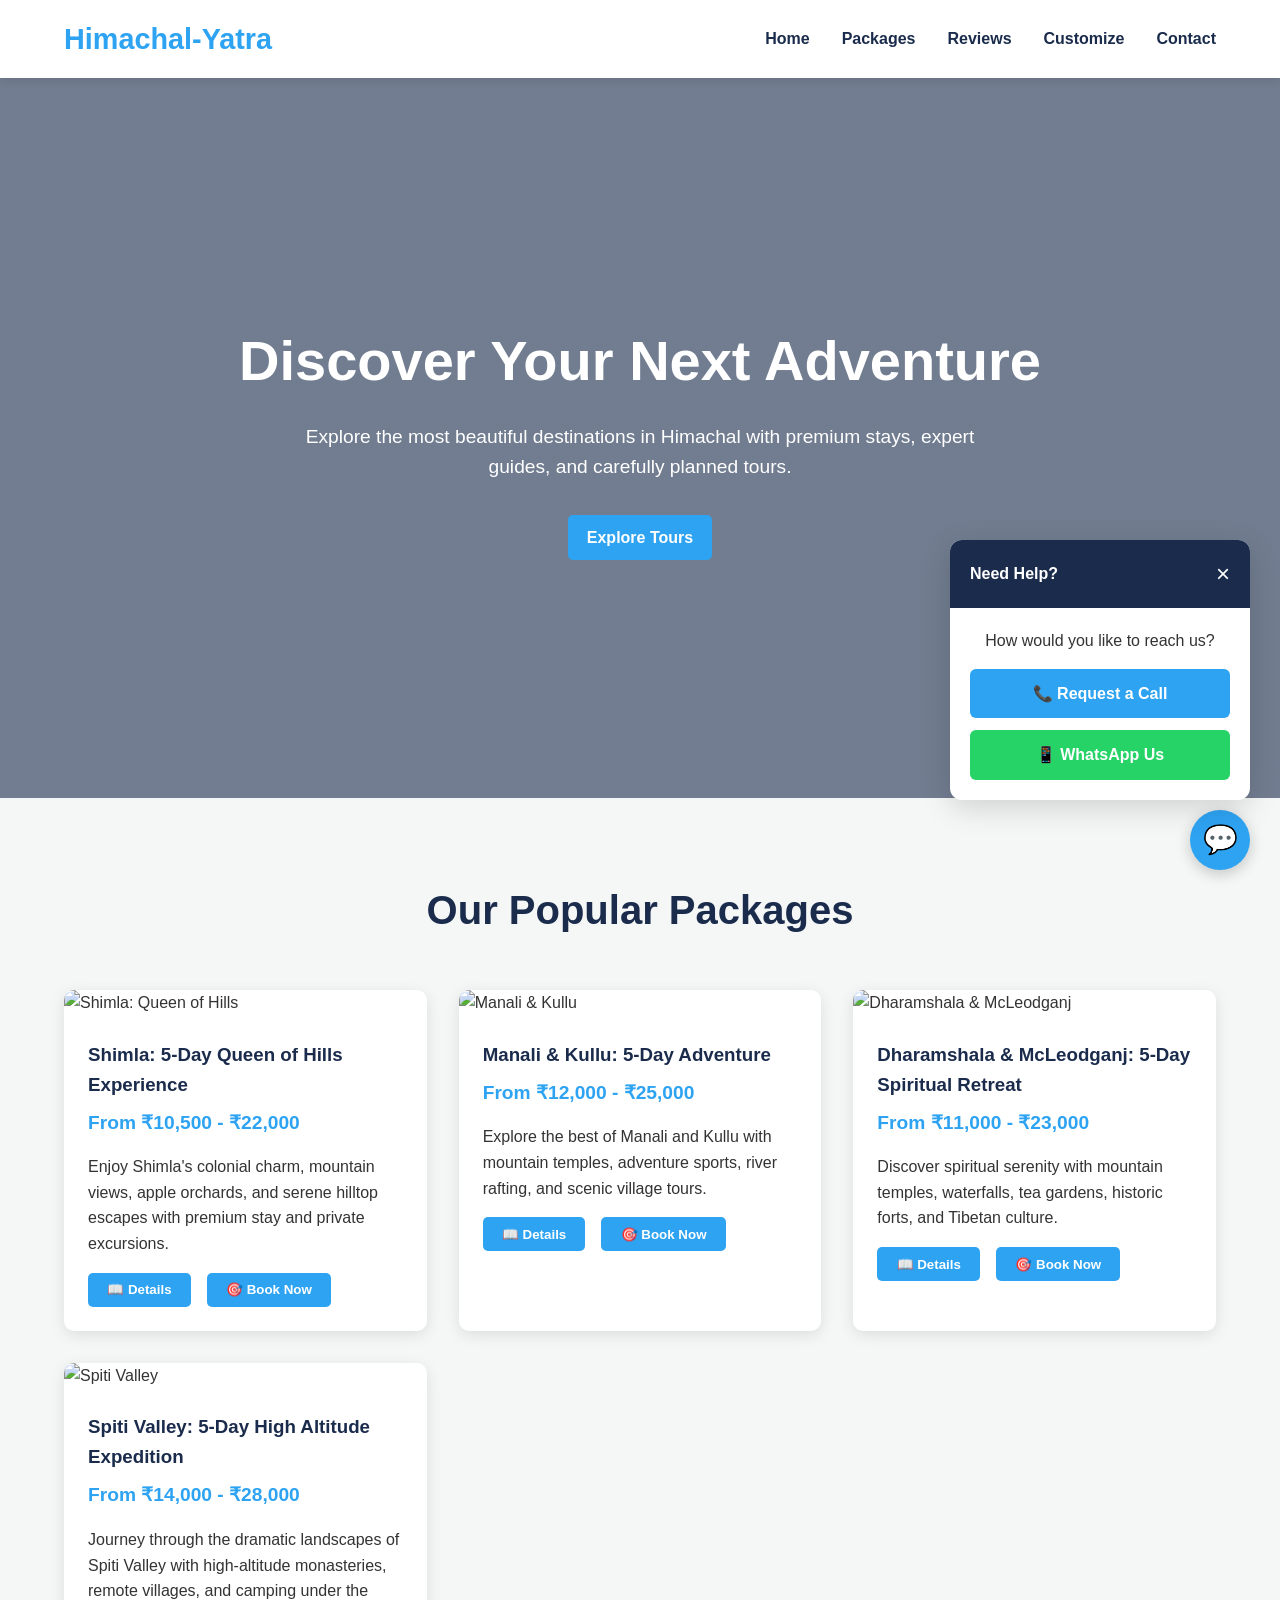
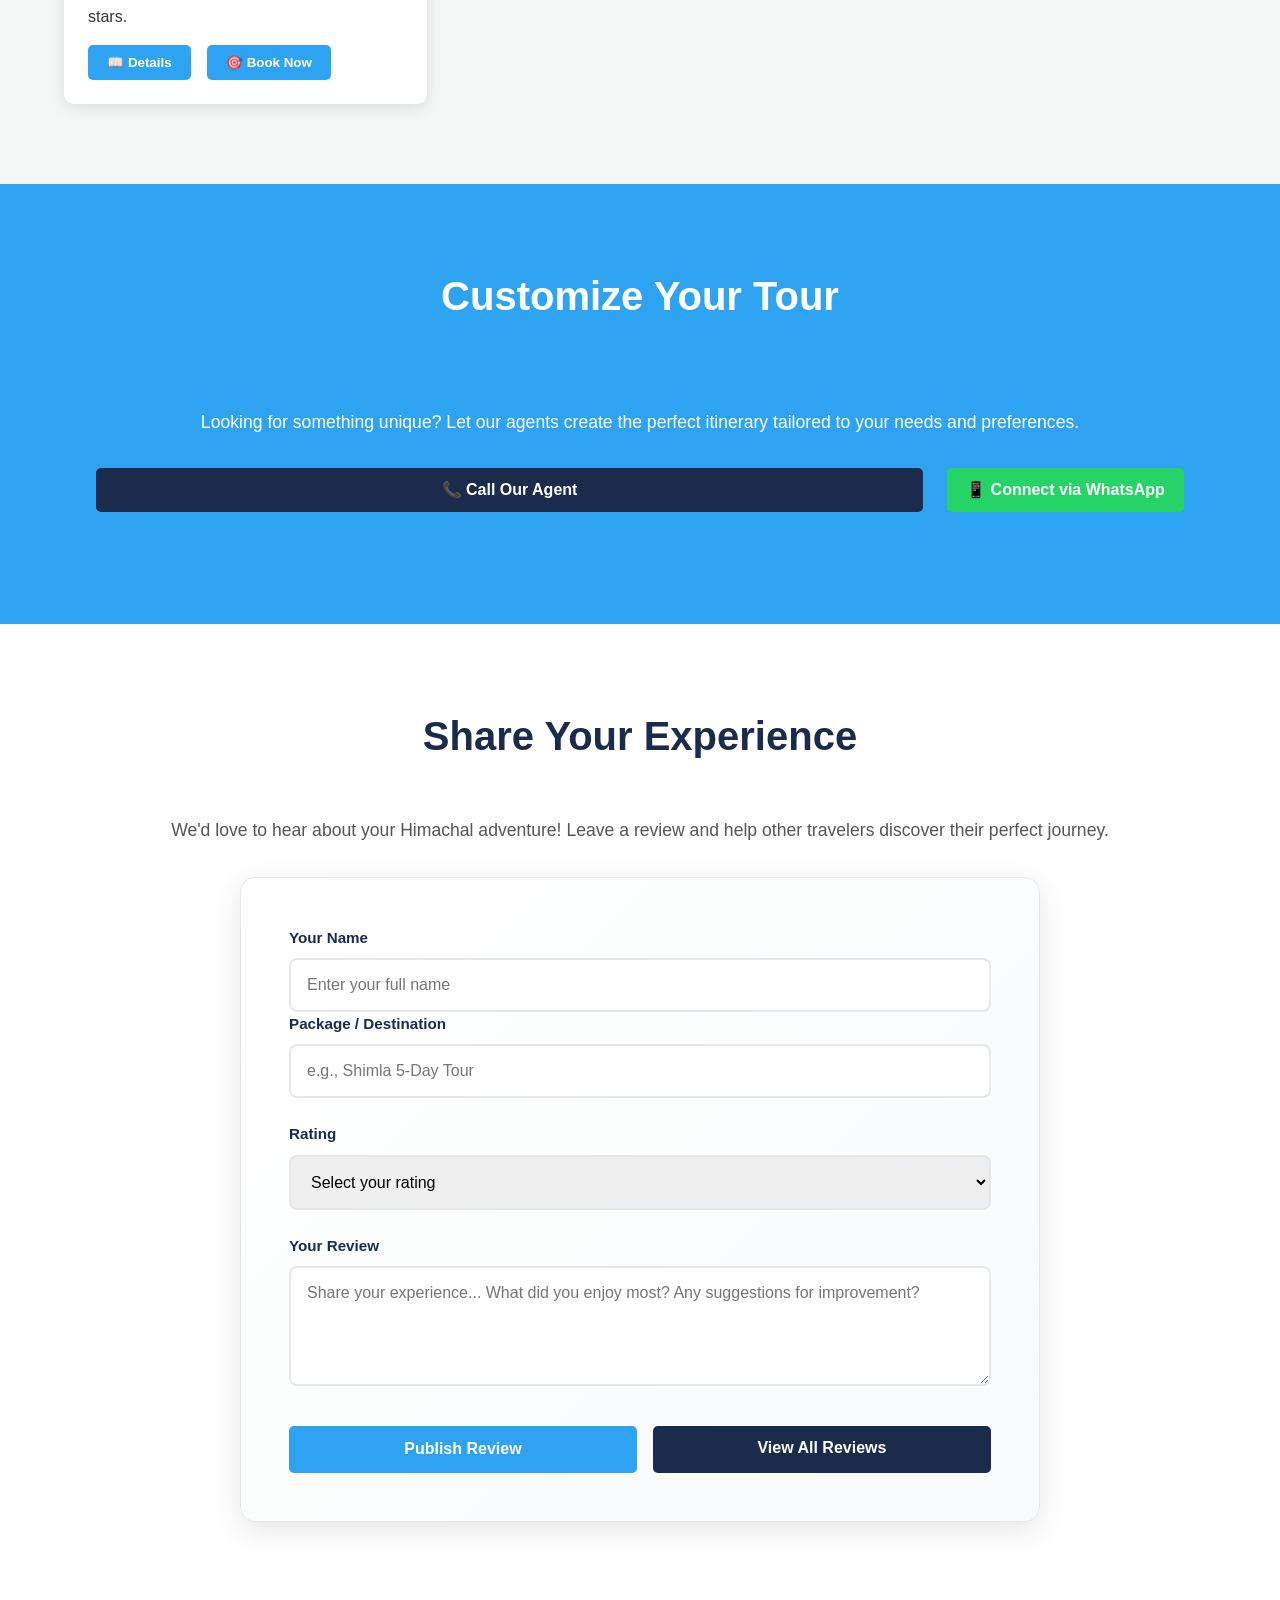
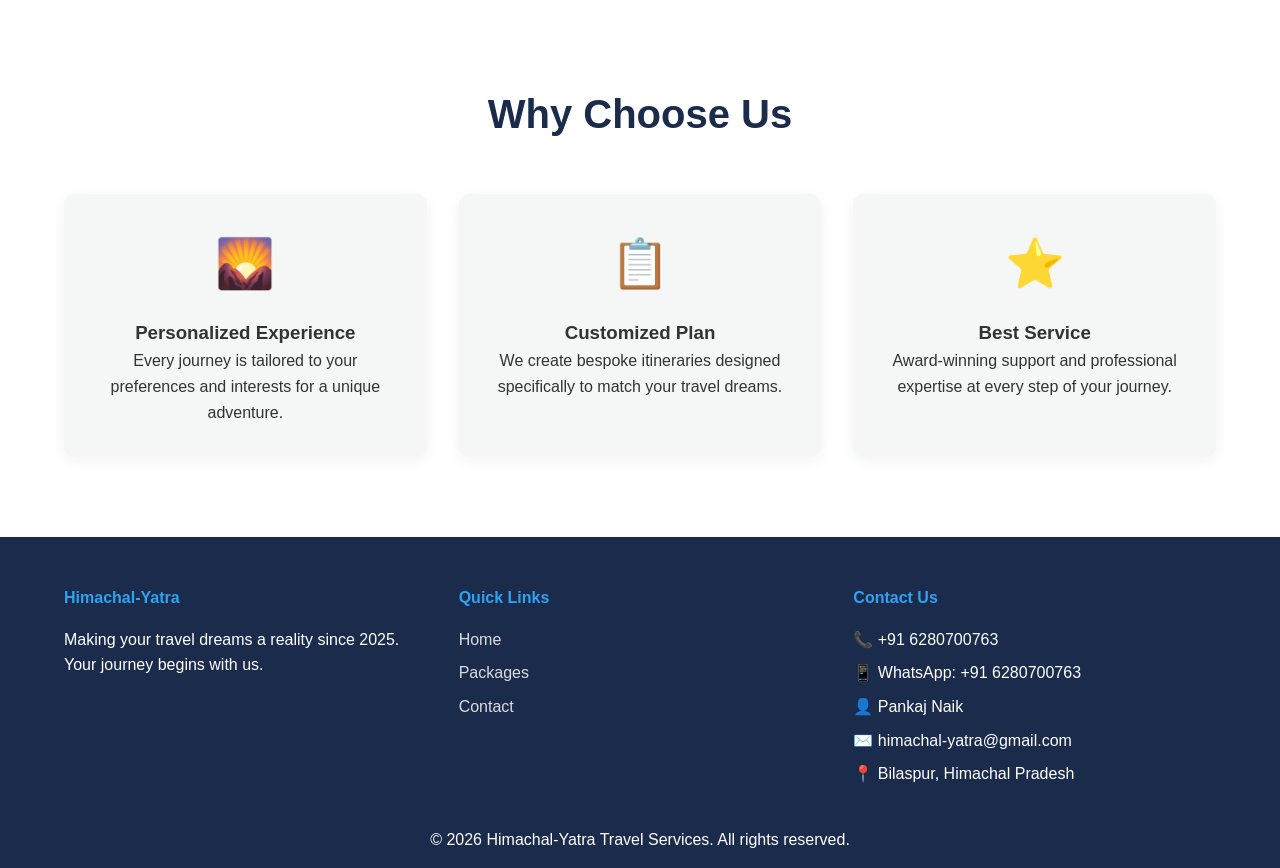
==== commit ae41fc4d: "Refactor review form layout and structure" ====
--- a/index.html
+++ b/index.html
@@ -99,7 +99,7 @@
         <p style="text-align: center; margin-bottom: 2rem; color: #555; font-size: 1.1rem;">We'd love to hear about your Himachal adventure! Leave a review and help other travelers discover their perfect journey.</p>
         <div class="review-form-box">
             <form id="reviewForm">
-                <div class="form-row">
+                <div class="form-grid">
                     <div class="form-group">
                         <label for="reviewName">Your Name</label>
                         <input type="text" id="reviewName" placeholder="Enter your full name" required>
@@ -110,26 +110,21 @@
                     </div>
                 </div>
 
-                <div class="form-row">
-                    <div class="form-group">
-                        <label for="reviewRating">Rating</label>
-                        <select id="reviewRating" required>
-                            <option value="">Select your rating</option>
-                            <option value="5">⭐⭐⭐⭐⭐ Excellent</option>
-                            <option value="4">⭐⭐⭐⭐ Good</option>
-                            <option value="3">⭐⭐⭐ Average</option>
-                            <option value="2">⭐⭐ Fair</option>
-                            <option value="1">⭐ Poor</option>
-                        </select>
-                    </div>
-                    <div class="form-group"></div>
-                </div>
-
-                <div class="form-row">
-                    <div class="form-group full-width">
-                        <label for="reviewMessage">Your Review</label>
-                        <textarea id="reviewMessage" placeholder="Share your experience... What did you enjoy most? Any suggestions for improvement?" required></textarea>
-                    </div>
+                <div class="form-group">
+                    <label for="reviewRating">Rating</label>
+                    <select id="reviewRating" required>
+                        <option value="">Select your rating</option>
+                        <option value="5">⭐⭐⭐⭐⭐ Excellent</option>
+                        <option value="4">⭐⭐⭐⭐ Good</option>
+                        <option value="3">⭐⭐⭐ Average</option>
+                        <option value="2">⭐⭐ Fair</option>
+                        <option value="1">⭐ Poor</option>
+                    </select>
+                </div>
+
+                <div class="form-group">
+                    <label for="reviewMessage">Your Review</label>
+                    <textarea id="reviewMessage" placeholder="Share your experience... What did you enjoy most? Any suggestions for improvement?" required></textarea>
                 </div>
 
                 <div class="form-actions">
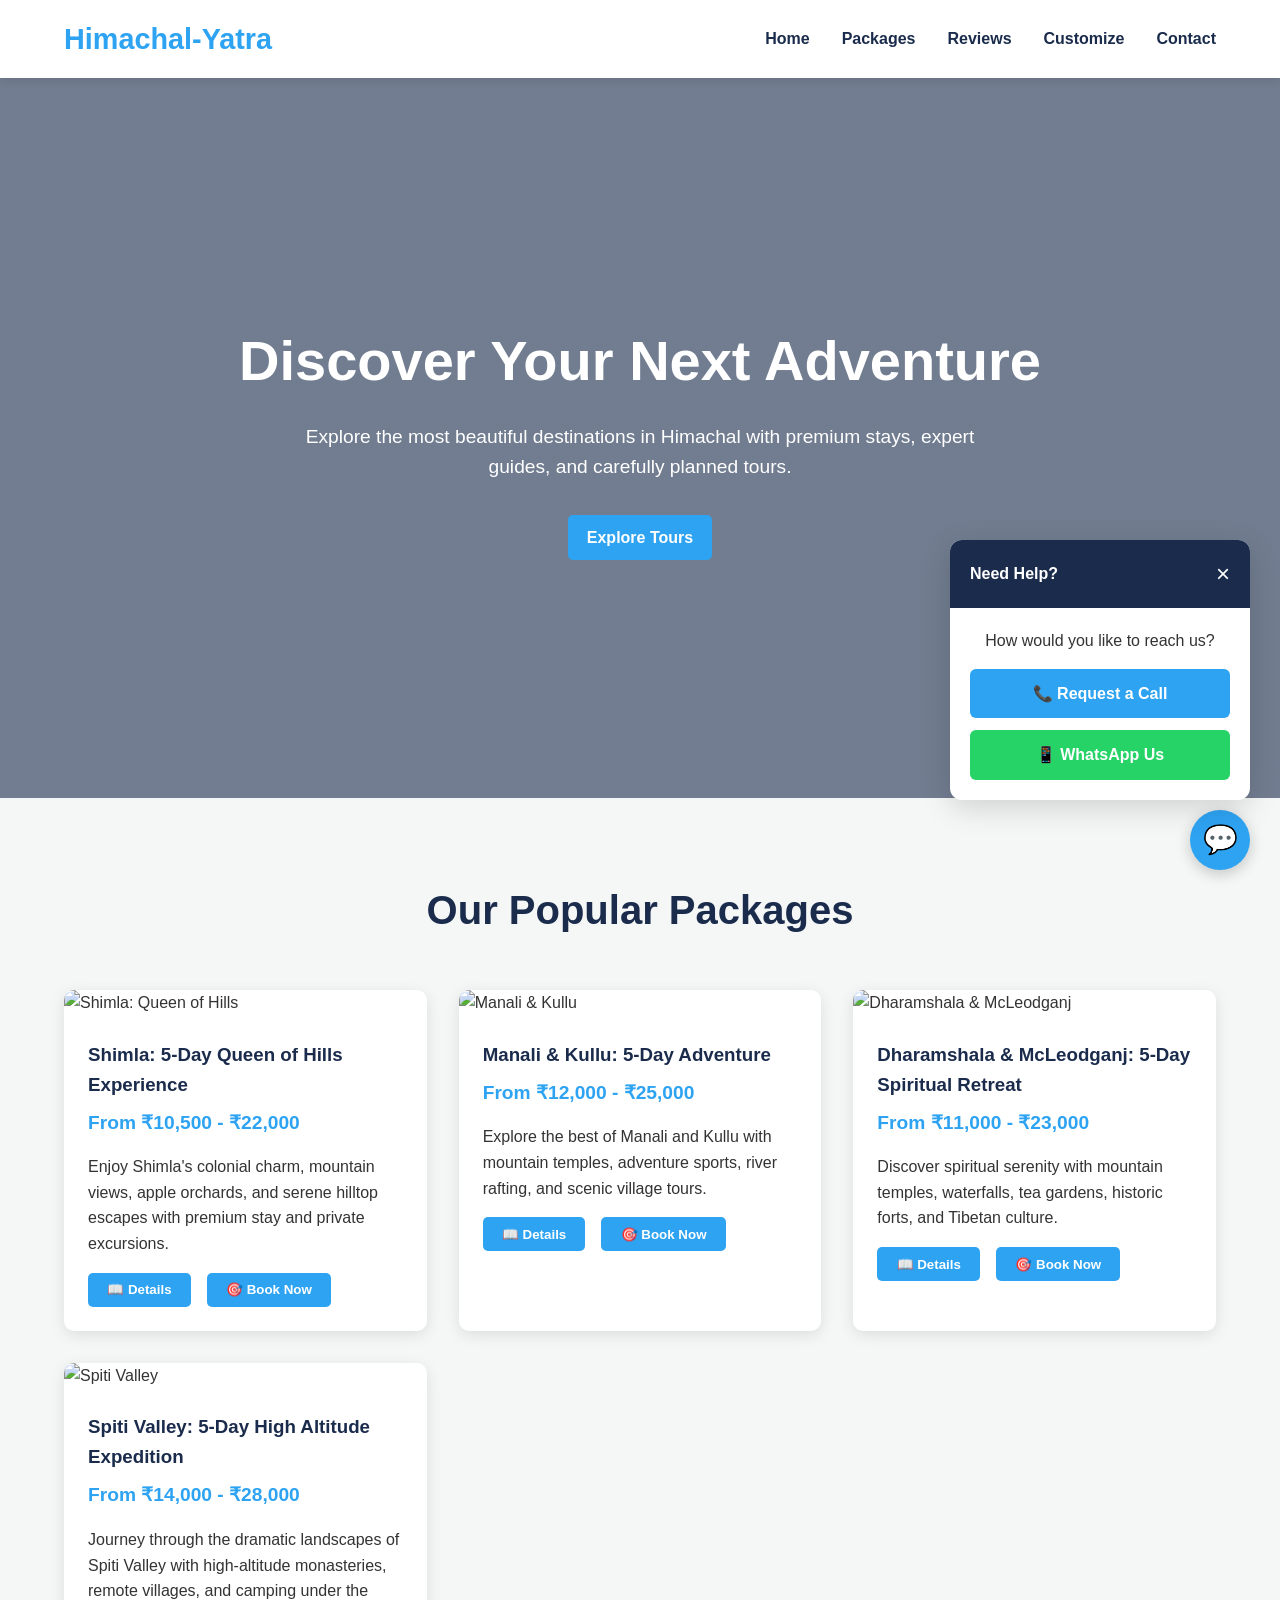
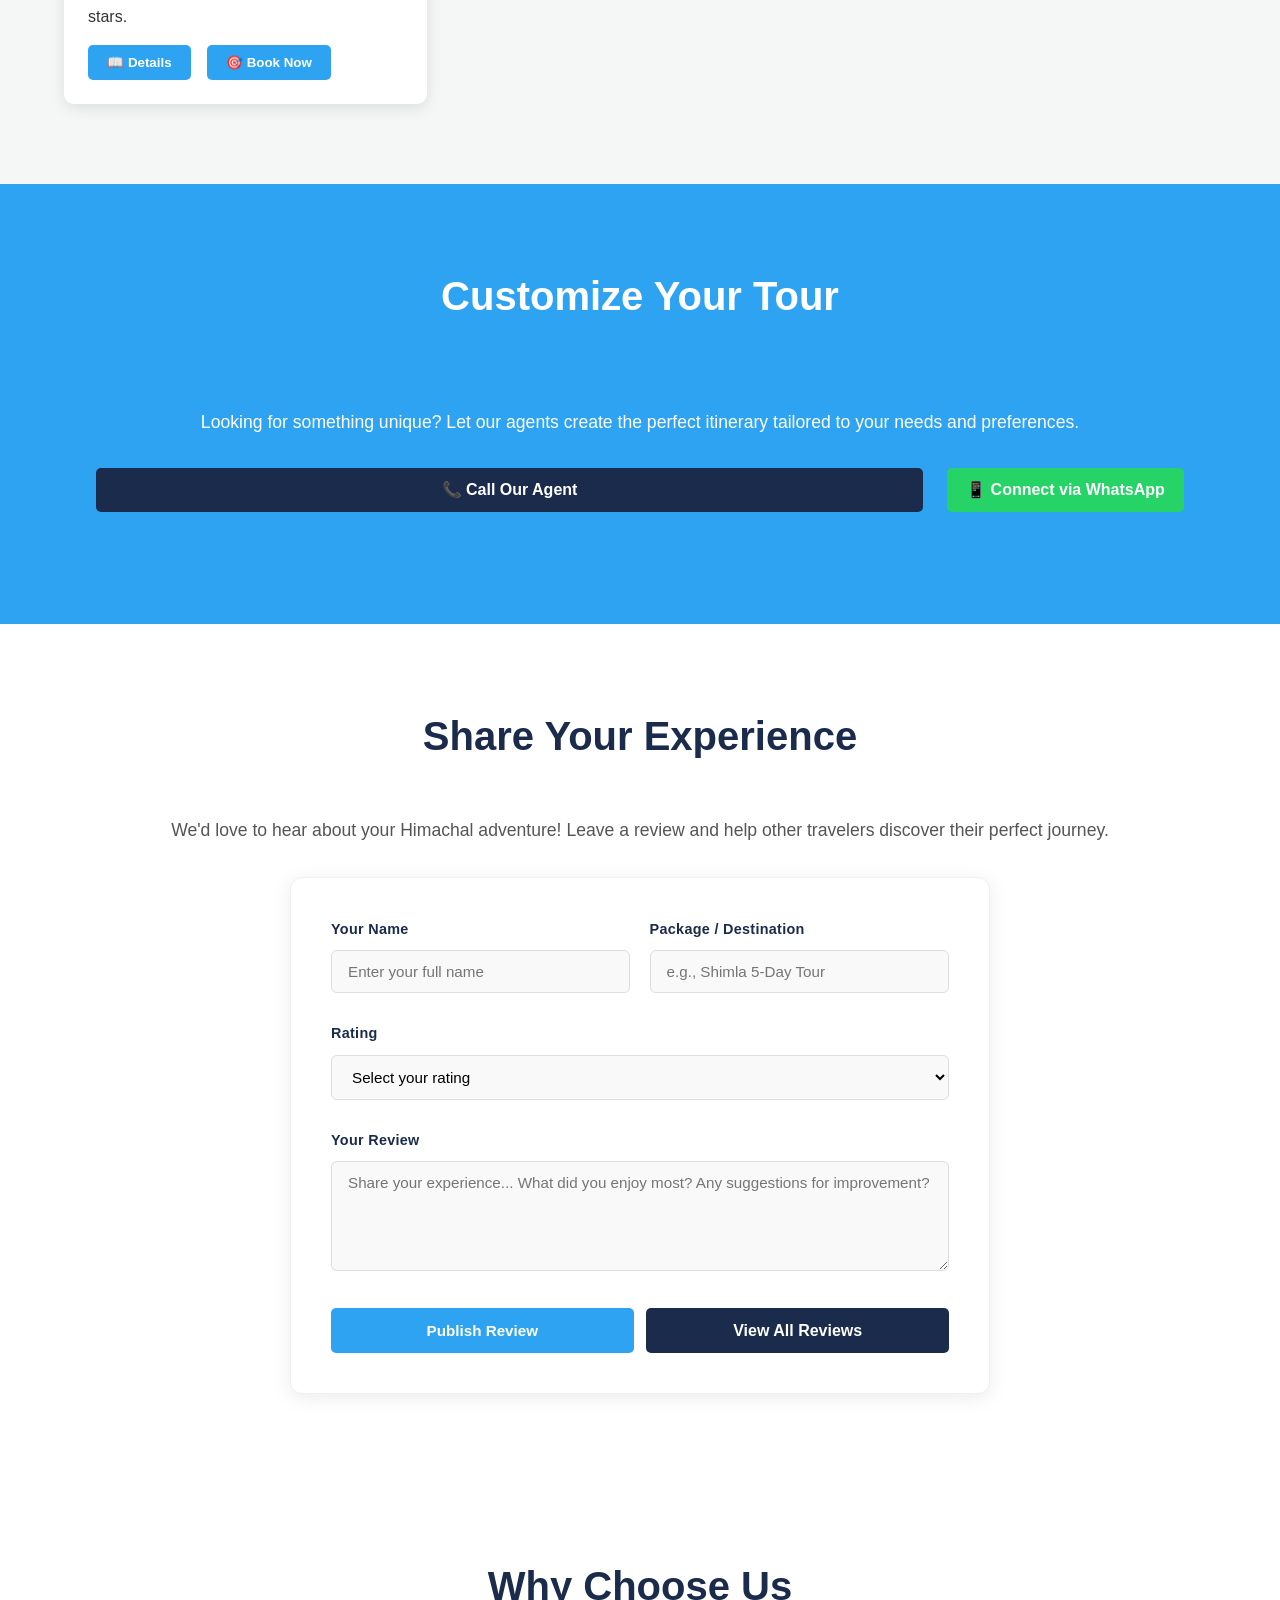
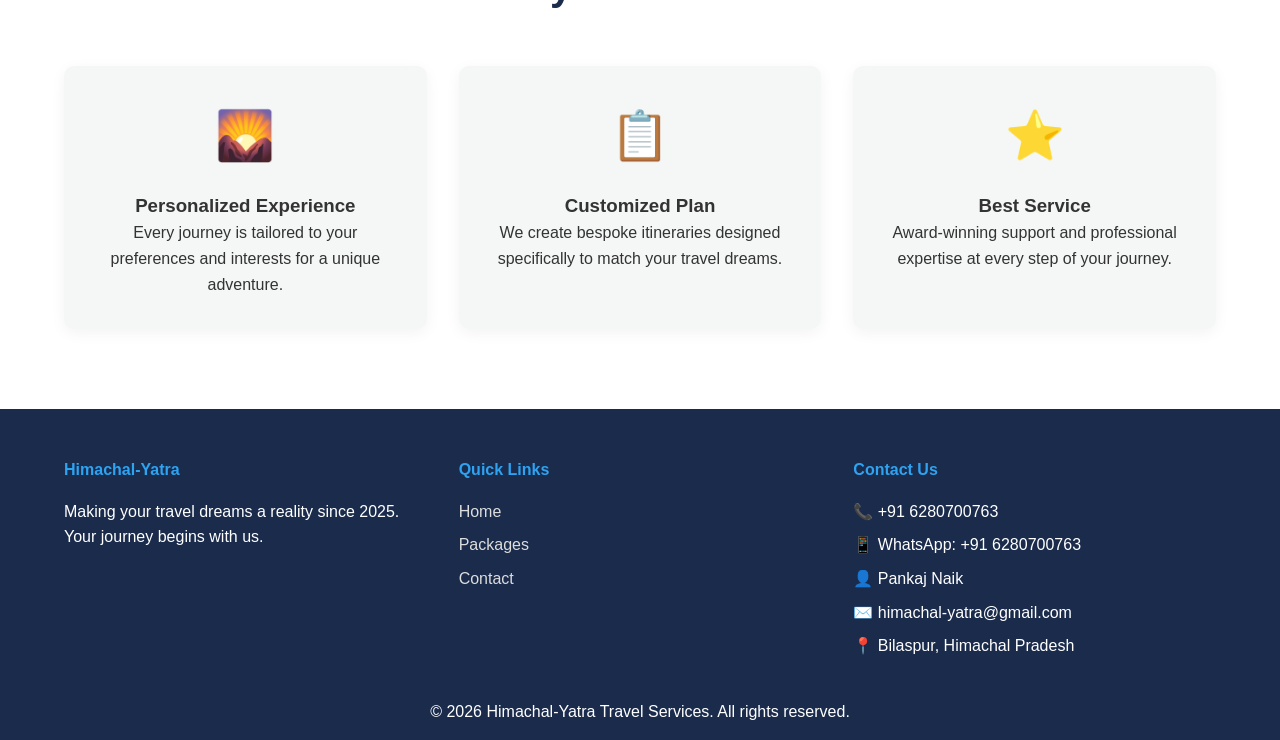
==== commit f81cae20: "Update index.html" ====
--- a/index.html
+++ b/index.html
@@ -259,7 +259,8 @@
                     place: document.getElementById('reviewPlace').value.trim(),
                     rating: document.getElementById('reviewRating').value,
                     message: document.getElementById('reviewMessage').value.trim(),
-                    date: new Date().toLocaleDateString()
+                    date: new Date().toLocaleDateString(),
+                    source: 'pending'
                 };
 
                 const reviews = JSON.parse(localStorage.getItem('himachalReviews') || '[]');
@@ -267,7 +268,7 @@
                 localStorage.setItem('himachalReviews', JSON.stringify(reviews));
 
                 reviewForm.reset();
-                alert('Thank you! Your review has been published.');
+                alert('Thank you! Your review has been submitted and is pending approval.');
             });
         }
     </script>
--- a/css/style.css
+++ b/css/style.css
@@ -203,77 +203,76 @@
 }
 
 .review-form-box {
-    max-width: 800px;
+    max-width: 700px;
     margin: 0 auto;
-    background: linear-gradient(135deg, #ffffff 0%, #f8fafb 100%);
-    padding: 3rem;
-    border-radius: 15px;
-    box-shadow: 0 8px 30px rgba(0,0,0,0.1);
-    border: 1px solid #e5e7eb;
+    background: #ffffff;
+    padding: 2.5rem;
+    border-radius: 12px;
+    box-shadow: 0 4px 20px rgba(0,0,0,0.08);
+    border: 1px solid #f0f0f0;
 }
 
 .review-form-box form {
     display: flex;
     flex-direction: column;
-    gap: 1.5rem;
-}
-
-.form-row {
+    gap: 1.8rem;
+}
+
+.form-grid {
     display: grid;
     grid-template-columns: 1fr 1fr;
-    gap: 1.5rem;
+    gap: 1.2rem;
 }
 
 .form-group {
     display: flex;
     flex-direction: column;
-    gap: 0.5rem;
-}
-
-.form-group.full-width {
-    grid-column: 1 / -1;
+    gap: 0.6rem;
 }
 
 .form-group label {
     font-weight: 600;
     color: var(--secondary-color);
-    font-size: 0.95rem;
+    font-size: 0.9rem;
+    letter-spacing: 0.3px;
 }
 
 .form-group input,
 .form-group select,
 .form-group textarea {
-    padding: 1rem;
-    border: 2px solid #e5e7eb;
-    border-radius: 8px;
-    font-size: 1rem;
+    padding: 0.75rem 1rem;
+    border: 1px solid #ddd;
+    border-radius: 6px;
+    font-size: 0.95rem;
     font-family: inherit;
-    transition: border-color 0.3s, box-shadow 0.3s;
+    background-color: #f9f9f9;
+    transition: all 0.3s ease;
 }
 
 .form-group input:focus,
 .form-group select:focus,
 .form-group textarea:focus {
     outline: none;
+    background-color: #fff;
     border-color: var(--primary-color);
-    box-shadow: 0 0 0 3px rgba(46, 163, 242, 0.1);
+    box-shadow: 0 0 0 2px rgba(46, 163, 242, 0.08);
 }
 
 .form-group textarea {
     resize: vertical;
-    min-height: 120px;
+    min-height: 110px;
 }
 
 .form-actions {
     display: flex;
-    gap: 1rem;
-    margin-top: 1rem;
+    gap: 0.8rem;
+    margin-top: 0.5rem;
 }
 
 .btn-submit {
     flex: 1;
-    padding: 0.9rem 1.5rem;
-    font-size: 1rem;
+    padding: 0.8rem 1.2rem;
+    font-size: 0.95rem;
 }
 
 .secondary-btn {
